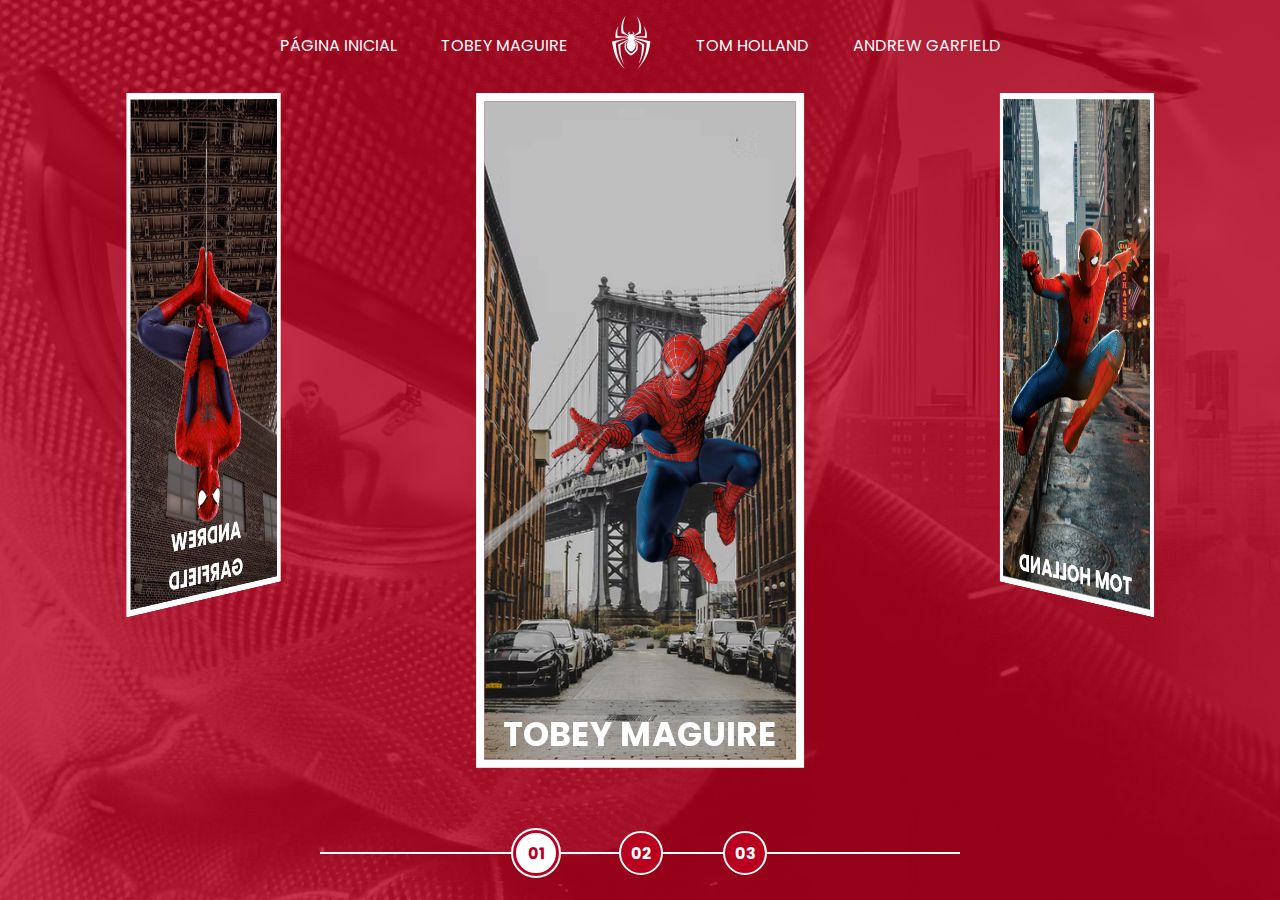
==== index.html @ 0bb59524 "Carrossel live coding 02" ====
<!DOCTYPE html>
<html lang="en">
<head>
  <meta charset="UTF-8">
  <meta http-equiv="X-UA-Compatible" content="IE=edge">
  <meta name="viewport" content="width=device-width, initial-scale=1.0">
  <link rel="stylesheet" href="/assets/css/home-page-styles.css">
  <script src="/assets/scripts/script.js"></script>
  <title>Spider-Man | Multiversos</title>
</head>
<body>
  <nav class="s-menu">
    <ul>
      <li class="s-menu__item">
        <a href="/">Página Inicial</a>
      </li>
      <li class="s-menu__item">
        <a href="#">Tobey Maguire</a>
      </li>
      <li class="s-menu__item s-menu__icon">
        <img src="/assets/images/icons/spider.svg" alt="Spider-Man Multiverse">
      </li>
      <li class="s-menu__item">
        <a href="#">Tom Holland</a>
      </li>
      <li class="s-menu__item">
        <a href="#">Andrew Garfield</a>
      </li>
    </ul>
  </nav>
  <div class="s-container">
    <div class="s-cards-carousel" style="transform: translateZ(-40vw) rotateY(0deg);">
      <a href="#" class="s-card" id="spider-man-01">
        <img class="s-card__background" src="/assets/images/pic-sm-bg-01.jpg">
        <img class="s-card__image" src="/assets/images/spider-man-01.png" alt="Tobey Maguire">
        <h2 class="s-card__title">Tobey Maguire</h2>
      </a>
      <a href="#" class="s-card" id="spider-man-02">
        <img class="s-card__background" src="/assets/images/pic-sm-bg-02.jpg">
        <img class="s-card__image" src="/assets/images/spider-man-02.png" alt="Tom Holland">
        <h2 class="s-card__title">Tom Holland</h2>
      </a>
      <a href="#" class="s-card" id="spider-man-03">
        <img class="s-card__background" src="/assets/images/pic-sm-bg-03.jpg">
        <img class="s-card__image" src="/assets/images/spider-man-03.png" alt="Andrew Garfield">
        <h2 class="s-card__title">Andrew Garfield</h2>
      </a>
    </div>
  </div>

  <div class="s-controller">
    <div id="1" onclick="selectCarouselItem(this)" class="s-controller__button s-controller__button--active">
      01
    </div>
    <div id="2" onclick="selectCarouselItem(this)" class="s-controller__button">
      02
    </div>
    <div id="3" onclick="selectCarouselItem(this)" class="s-controller__button">
      03
    </div>
    <div class="s-controller__line"></div>
  </div>
</body>
</html>
---- assets/css/home-page-styles.css ----
@import url('/assets/css/reset.css');
@import url('/assets/css/global.css');

body {
  background-color: var(--primary-color);
}

body::before {
  content: "";
  background-image: url('/assets/images/spider-man-background.jpg');
  background-repeat: no-repeat;
  background-position: center;
  background-size: cover;
  width: 100%;
  height: 100%;
  position: absolute;
  opacity: 0.2;
  transition: background-image 1s ease-in-out, opacity 1s ease-in-out;
}

.s-menu {
  padding: 1rem 0;
  width: 100%;
  text-align: center;
  position: relative;
}

.s-menu__item {
  display: inline-block;
  text-transform: uppercase;
  margin: 0 1.25rem;
}

.s-menu__icon {
  width: 2.5rem;
  margin: 0 1.25rem;
  vertical-align: middle;
}

.s-container {
  position: relative;
  display: flex;
  align-items: center;
  justify-content: space-evenly;
  perspective: 3000px;
}

.s-card {
  border: 0.5rem solid white;
  width: 100%;
  height: 70vh;
  position: absolute;
  transition: filter .5s ease-in-out;
}

.s-card:nth-child(1) {
  transform: rotateY(0deg) translateZ(50vw);
}

.s-card:nth-child(2) {
  transform: rotateY(120deg) translateZ(50vw);
}

.s-card:nth-child(3) {
  transform: rotateY(240deg) translateZ(50vw);
}

.s-card__background {
  width: 100%;
  height: 100%;
  object-fit: cover;
  position: absolute;
  opacity: 1;
  transition: opacity 1s ease-in-out;
}

.s-card__image {
  width: 100%;
  height: 100%;
  object-fit: contain;
  position: relative;
  transition: 1s ease-in-out;
}

.s-card__title {
  font-size: 2rem;
  text-transform: uppercase;
  text-align: center;
  position: absolute;
  width: 100%;
  bottom: 0;
  transition: bottom 1s ease-in-out;
}

.s-controller {
  position: absolute;
  display: flex;
  justify-content: center;
  align-items: center;
  margin-top: 3rem;
  bottom: 1.5rem;
  width: 100%;
}

.s-controller__button {
  display: flex;
  align-items: center;
  justify-content: center;
  width: 2.5rem;
  height: 2.5rem;
  border: 2px solid white;
  border-radius: 50%;
  background-color: var(--primary-color);
  text-align: center;
  font-size: 1rem;
  font-weight: bold;
  cursor: pointer;
  z-index: 1;
  transition: transform 0.3s ease-in-out;
}

.s-controller__button:hover {
  transform: scale(1.1);
}

.s-controller__button:nth-child(2) {
  margin: 0 3.75rem;
}

.s-controller__button--active {
  background-color: white;
  color: var(--primary-color);
  border: 0.1875rem solid var(--primary-color);
  outline: 0.125rem solid white;
}

.s-controller__line {
  background-color: white;
  width: 50%;
  height: 2px;
  position: absolute;
}

/* Hover Animation */

.s-card--hovered .s-card__background {
  cursor: pointer;
  opacity: 0;
}

.s-card--hovered .s-card__image {
  transform: scale(1.4);
  filter: drop-shadow(30px 10px 4px rgba(0, 0, 0, .5));
}

body#spider-man-01-hovered::before {
  background-image: url('/assets/images/pic-sm-bg-01.jpg');
}

body#spider-man-02-hovered::before {
  background-image: url('/assets/images/pic-sm-bg-02.jpg');
}

body#spider-man-03-hovered::before {
  background-image: url('/assets/images/pic-sm-bg-03.jpg');
}

body[id^="spider-man-"]::before {
  opacity: 1;
}

body[id^="spider-man-"] .s-card:not(.s-card--hovered) {
  filter: grayscale(100%);
}

.s-card--hovered .s-card__title {
  bottom: 50%;
}

.s-cards-carousel {
  display: flex;
  justify-content: center;
  width: calc(100vw / 3 - 10%);
  transform-style: preserve-3d;
  transition: transform 0.4s ease-in;
}
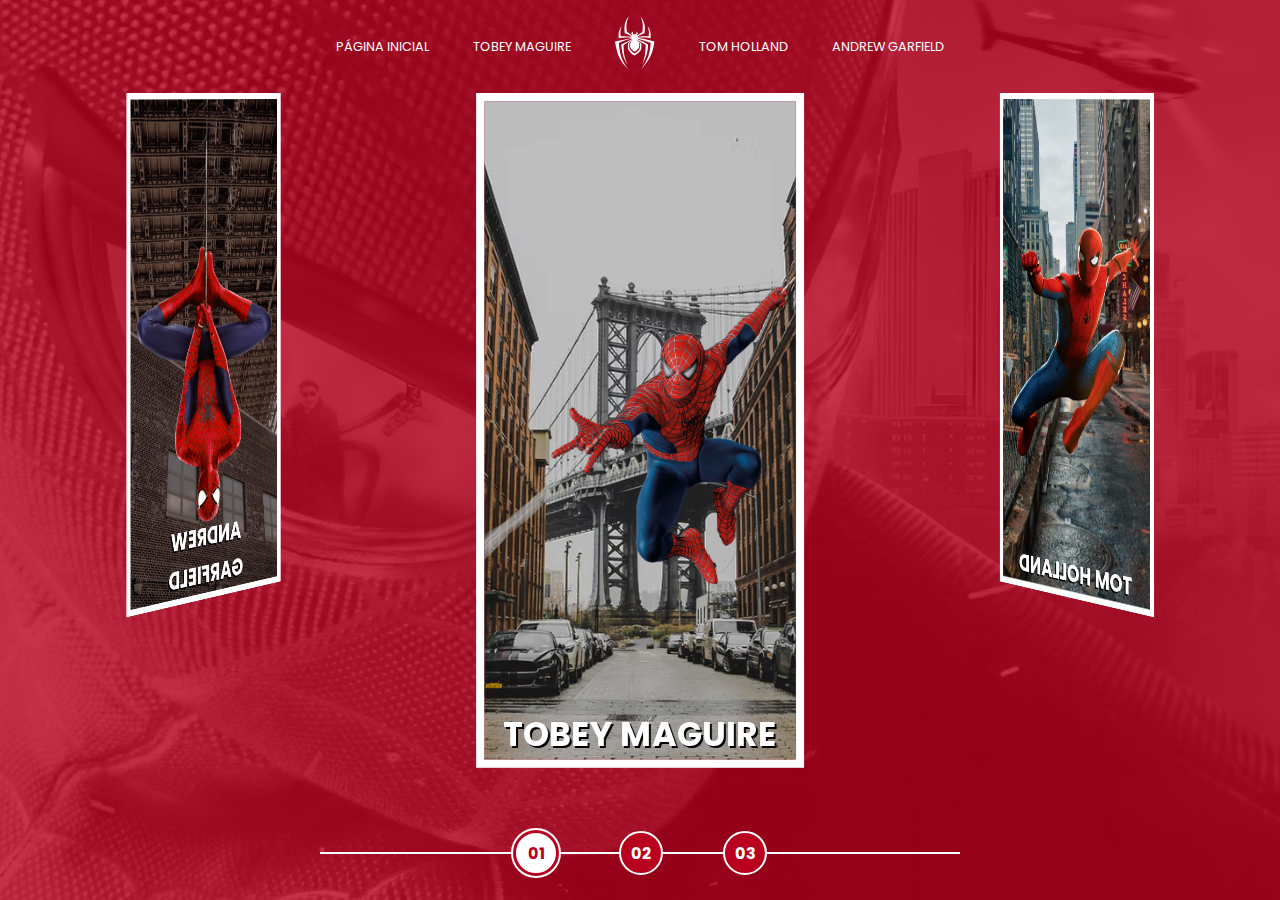
==== commit 8a74f9fa: "Adicionando projeto" ====
--- a/index.html
+++ b/index.html
@@ -1,63 +1,88 @@
 <!DOCTYPE html>
-<html lang="en">
+<html lang="pt-br">
 <head>
   <meta charset="UTF-8">
-  <meta http-equiv="X-UA-Compatible" content="IE=edge">
   <meta name="viewport" content="width=device-width, initial-scale=1.0">
-  <link rel="stylesheet" href="/assets/css/home-page-styles.css">
-  <script src="/assets/scripts/script.js"></script>
   <title>Spider-Man | Multiversos</title>
+  <link rel="stylesheet" href="./assets/css/home-page-styles.css">
+  <script src="./assets/scripts/card-hover-animation.js" defer></script>
 </head>
 <body>
+ <!-- Bem-css = acrônimo/abreviação de bloco, elemento e modificador, que é um padrão de nomenclatura css.
+
+    bloco - entidade independente do site, ex: menu.
+
+    elemento - compõe a entidade, ex: item do menu.
+
+    modificador - pode mudar características, ex: ativo ou inativo.
+
+    Também pode-se usar um prefixo ou não indicando o projeto, como em s-menu, o "s" é de spider-man.
+  -->
+
+  <!-- Criação do Carrossel 3D:
+
+    Plano Cartesiano (eixos XYZ) 
+      X = Valores positivos vem a direita e negativos vão a esquerda
+      Y = Valores positivos vem acima e negativos vão abaixo
+      Z = Valores positivos vem a frente e negativos vão atrás
+
+    Através da Propriedade Transform dá para manipular os elementos dentro desses eixos:
+      - Propriedade translate (transladar ou mover)
+      - Propriedade rotate (rotacionar)
+      - Propriedade scale (escalar)
+      - Propriedade skew (distorcer)
+      - Propriedade matrix (mix de tudo numa função só)
+
+    Perspectiva - Forma na qual se observa um objeto. Nas imagens dá a ilusão de tridimensionalidade. A propriedade Perspective define quão longe um elemento está longe do usuário.
+     - Um valor baixo resulta num efeito 3D mais intenso do que um valor alto.
+  -->
   <nav class="s-menu">
     <ul>
       <li class="s-menu__item">
-        <a href="/">Página Inicial</a>
+        <a href="./index.html">Página Inicial</a>
       </li>
       <li class="s-menu__item">
-        <a href="#">Tobey Maguire</a>
+        <a href="./pages/tobey-maguire/spiderman1.html">Tobey Maguire</a>
       </li>
       <li class="s-menu__item s-menu__icon">
-        <img src="/assets/images/icons/spider.svg" alt="Spider-Man Multiverse">
+        <img src="./assets/images/icons/spider.svg" alt="Spider-Man Multiverse">
       </li>
       <li class="s-menu__item">
-        <a href="#">Tom Holland</a>
+        <a href="./pages/tom-holland/spiderman1.html">Tom Holland</a>
       </li>
       <li class="s-menu__item">
-        <a href="#">Andrew Garfield</a>
+        <a href="./pages/andrew-garfield/spiderman1.html">Andrew Garfield</a>
       </li>
     </ul>
   </nav>
+
   <div class="s-container">
-    <div class="s-cards-carousel" style="transform: translateZ(-40vw) rotateY(0deg);">
+    <div class="s-cards-carousel" style="transform: translateZ(-40vw) rotateY(0deg);"> <!-- Bandeja que fará o efeito 3D -->
       <a href="#" class="s-card" id="spider-man-01">
-        <img class="s-card__background" src="/assets/images/pic-sm-bg-01.jpg">
-        <img class="s-card__image" src="/assets/images/spider-man-01.png" alt="Tobey Maguire">
+        <img src="./assets/images/pic-sm-bg-01.jpg" class="s-card__background">
+        <img src="./assets/images/spider-man-01.png" alt="Tobey Maguire" class="s-card__image">
         <h2 class="s-card__title">Tobey Maguire</h2>
       </a>
+  
       <a href="#" class="s-card" id="spider-man-02">
-        <img class="s-card__background" src="/assets/images/pic-sm-bg-02.jpg">
-        <img class="s-card__image" src="/assets/images/spider-man-02.png" alt="Tom Holland">
+        <img src="./assets/images/pic-sm-bg-02.jpg" class="s-card__background">
+        <img src="./assets/images/spider-man-02.png" alt="Tom Holland" class="s-card__image">
         <h2 class="s-card__title">Tom Holland</h2>
       </a>
+  
       <a href="#" class="s-card" id="spider-man-03">
-        <img class="s-card__background" src="/assets/images/pic-sm-bg-03.jpg">
-        <img class="s-card__image" src="/assets/images/spider-man-03.png" alt="Andrew Garfield">
+        <img src="./assets/images/pic-sm-bg-03.jpg" class="s-card__background">
+        <img src="./assets/images/spider-man-03.png" alt="Andrew Garfield" class="s-card__image">
         <h2 class="s-card__title">Andrew Garfield</h2>
       </a>
     </div>
   </div>
 
   <div class="s-controller">
-    <div id="1" onclick="selectCarouselItem(this)" class="s-controller__button s-controller__button--active">
-      01
-    </div>
-    <div id="2" onclick="selectCarouselItem(this)" class="s-controller__button">
-      02
-    </div>
-    <div id="3" onclick="selectCarouselItem(this)" class="s-controller__button">
-      03
-    </div>
+    <!-- Selecionando cada elemento, poderia ser feito com eventListener... -->
+    <div id="1" onclick="selectCarouselItem(this)" class="s-controller__button s-controller__button--active">01</div>
+    <div id="2" onclick="selectCarouselItem(this)" class="s-controller__button">02</div>
+    <div id="3" onclick="selectCarouselItem(this)" class="s-controller__button">03</div>
     <div class="s-controller__line"></div>
   </div>
 </body>
--- a/assets/css/home-page-styles.css
+++ b/assets/css/home-page-styles.css
@@ -1,20 +1,22 @@
-@import url('/assets/css/reset.css');
-@import url('/assets/css/global.css');
+/* Importando as propriedades de reset e global css */
+@import url('./global.css');
+@import url('./reset.css');
 
 body {
   background-color: var(--primary-color);
 }
 
+/* Elementos "virtuais" criados via css para se estilizar, este vem ANTES do conteúdo da tag */
 body::before {
-  content: "";
-  background-image: url('/assets/images/spider-man-background.jpg');
+  content: ""; /* Deve colocar conteúdo senão não aparecerá */
+  background-image: url('../../assets/images/spider-man-background.jpg');
+  width: 100%;
+  height: 100%;
+  position: absolute; /* Ficará sobre a tag body */
+  opacity: 0.2;
   background-repeat: no-repeat;
   background-position: center;
-  background-size: cover;
-  width: 100%;
-  height: 100%;
-  position: absolute;
-  opacity: 0.2;
+  background-size: cover; /* Cobrirá todo o elemento */
   transition: background-image 1s ease-in-out, opacity 1s ease-in-out;
 }
 
@@ -22,7 +24,7 @@
   padding: 1rem 0;
   width: 100%;
   text-align: center;
-  position: relative;
+  position: relative; /* Faz o menu ficar clicável novamente após se colocar o fundo da página */
 }
 
 .s-menu__item {
@@ -31,26 +33,30 @@
   margin: 0 1.25rem;
 }
 
+.s-menu__item a{
+  font-size: 0.8em;
+}
+
 .s-menu__icon {
   width: 2.5rem;
   margin: 0 1.25rem;
-  vertical-align: middle;
+  vertical-align: middle; /* Alinhamento vertical ao meio */
 }
 
 .s-container {
-  position: relative;
+  position: relative; /* Também para ser tangível igual ao menu */
   display: flex;
   align-items: center;
   justify-content: space-evenly;
-  perspective: 3000px;
+  perspective: 3000px; /* A perspectiva tem que ser aplicada ao pai para ir aos filhos (bandeja) */
 }
 
 .s-card {
-  border: 0.5rem solid white;
-  width: 100%;
-  height: 70vh;
-  position: absolute;
-  transition: filter .5s ease-in-out;
+  border: 0.5rem solid white; /* rem = número de pixels / 16 */
+  width: 100%; /* De 100 dividirá em 3 menos 8% para não ficarem colados */
+  height: 60vh;
+  position: absolute;
+  transition: filter 0.5s ease-in-out;
 }
 
 .s-card:nth-child(1) {
@@ -62,33 +68,34 @@
 }
 
 .s-card:nth-child(3) {
-  transform: rotateY(240deg) translateZ(50vw);
+  transform: rotateY(-120deg) translateZ(50vw);
 }
 
 .s-card__background {
   width: 100%;
   height: 100%;
-  object-fit: cover;
-  position: absolute;
-  opacity: 1;
+  object-fit: cover; /* A imagem vai se ajustar a todo o espaço cobrindo tudo */
+  position: absolute;
+  opacity: 1; /* Para animação de sumir e aparecer */
   transition: opacity 1s ease-in-out;
 }
 
 .s-card__image {
   width: 100%;
   height: 100%;
-  object-fit: contain;
+  object-fit: contain; /* Que a imagem se encaixe no container */
   position: relative;
   transition: 1s ease-in-out;
 }
 
 .s-card__title {
-  font-size: 2rem;
+  font-size: 0.9rem;
   text-transform: uppercase;
   text-align: center;
-  position: absolute;
+  position: absolute; /* Para ficar dentro e em cima do card, logo após o spider-man */
   width: 100%;
   bottom: 0;
+  text-shadow: 2px 2px 0px black;
   transition: bottom 1s ease-in-out;
 }
 
@@ -115,7 +122,7 @@
   font-size: 1rem;
   font-weight: bold;
   cursor: pointer;
-  z-index: 1;
+  z-index: 1; /* Para a linha não cobrir os círculos */
   transition: transform 0.3s ease-in-out;
 }
 
@@ -123,7 +130,7 @@
   transform: scale(1.1);
 }
 
-.s-controller__button:nth-child(2) {
+.s-controller__button:nth-child(2) { /* Pegando o segundo elemento desta classe */
   margin: 0 3.75rem;
 }
 
@@ -136,12 +143,10 @@
 
 .s-controller__line {
   background-color: white;
-  width: 50%;
+  width: 90%;
   height: 2px;
   position: absolute;
 }
-
-/* Hover Animation */
 
 .s-card--hovered .s-card__background {
   cursor: pointer;
@@ -150,37 +155,67 @@
 
 .s-card--hovered .s-card__image {
   transform: scale(1.4);
-  filter: drop-shadow(30px 10px 4px rgba(0, 0, 0, .5));
+  filter: drop-shadow(30px 10px 4px rgba(0, 0, 0, 0.5)); /* Sombra projetada */
 }
 
 body#spider-man-01-hovered::before {
-  background-image: url('/assets/images/pic-sm-bg-01.jpg');
+  background-image: url('../images/pic-sm-bg-01.jpg');
 }
 
 body#spider-man-02-hovered::before {
-  background-image: url('/assets/images/pic-sm-bg-02.jpg');
+  background-image: url('../images/pic-sm-bg-02.jpg');
 }
 
 body#spider-man-03-hovered::before {
-  background-image: url('/assets/images/pic-sm-bg-03.jpg');
-}
-
+  background-image: url('../images/pic-sm-bg-03.jpg');
+}
+
+/* Pegando um atributo do body em específico que comece com "spider-man-" independente do resto */
 body[id^="spider-man-"]::before {
   opacity: 1;
 }
-
+/* Pegar todos cards que não tenham a classe s-card--hovered, ou seja, que não estão selecionados */
 body[id^="spider-man-"] .s-card:not(.s-card--hovered) {
   filter: grayscale(100%);
 }
 
+/* Fazendo o nome ir mais ao centro do elemento sobreposto */
 .s-card--hovered .s-card__title {
-  bottom: 50%;
+ bottom: 50%;
 }
 
 .s-cards-carousel {
   display: flex;
   justify-content: center;
-  width: calc(100vw / 3 - 10%);
-  transform-style: preserve-3d;
+  width: calc(100vw / 3);
+  transform-style: preserve-3d; /* Os filhos devem manter suas configurações 3D */
   transition: transform 0.4s ease-in;
+}
+
+@media (min-width: 500px) {
+  .s-card__title {
+    font-size: 1.5rem;
+  }
+
+  .s-controller__line {
+    width: 50%;
+  }
+
+  .s-cards-carousel {
+    width: calc(100vw / 3 - 5%);
+  }
+}
+
+@media (min-width: 768px) {
+  .s-card__title {
+    font-size: 2rem;
+  }
+
+  .s-card {
+    height: 70vh;
+  }
+
+  .s-cards-carousel {
+    width: calc(100vw / 3 - 10%);
+  }
 }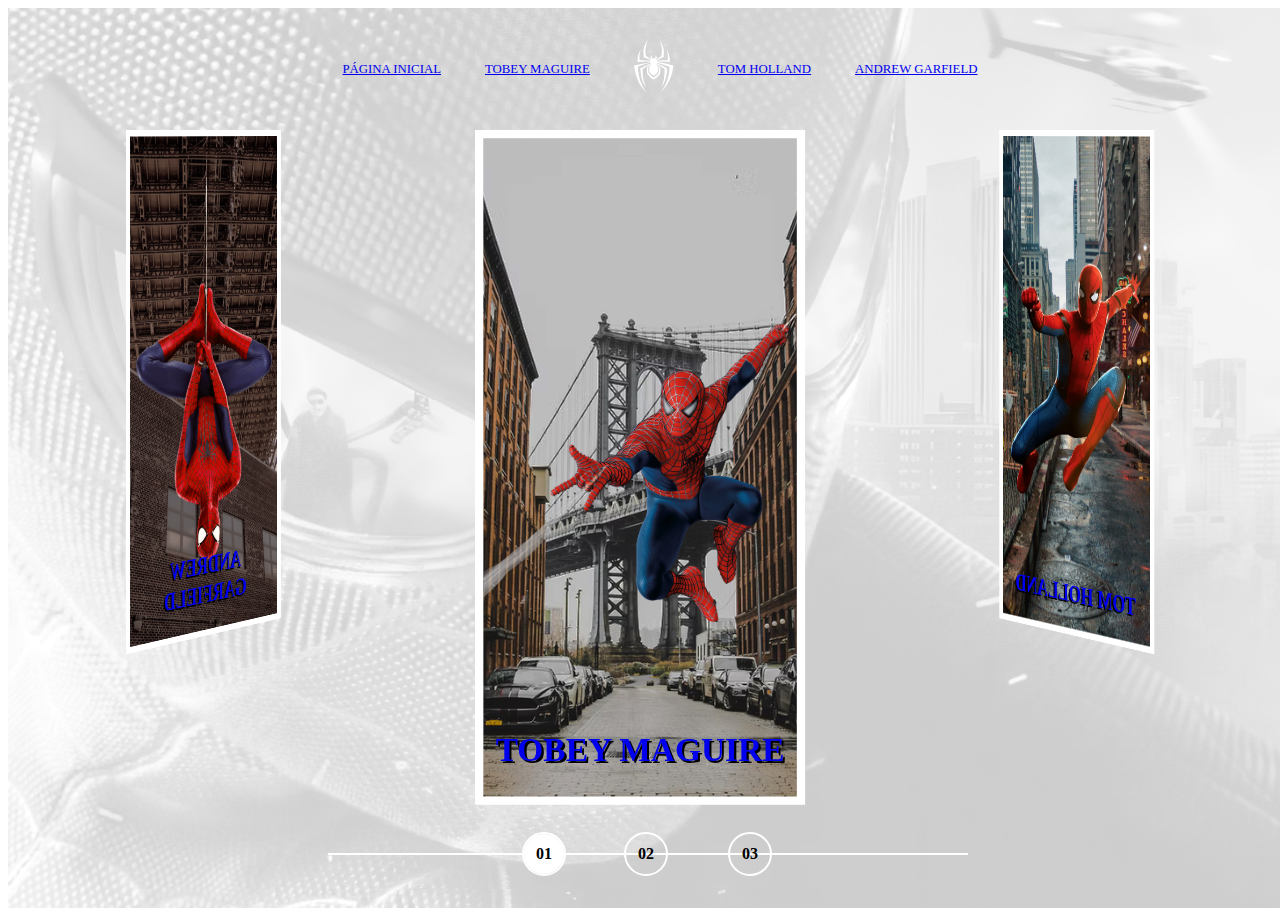
==== commit fc1ea0de: "Trocando links relativos por absolutos" ====
--- a/index.html
+++ b/index.html
@@ -4,8 +4,8 @@
   <meta charset="UTF-8">
   <meta name="viewport" content="width=device-width, initial-scale=1.0">
   <title>Spider-Man | Multiversos</title>
-  <link rel="stylesheet" href="./assets/css/home-page-styles.css">
-  <script src="./assets/scripts/card-hover-animation.js" defer></script>
+  <link rel="stylesheet" href="/assets/css/home-page-styles.css">
+  <script src="/assets/scripts/card-hover-animation.js" defer></script>
 </head>
 <body>
  <!-- Bem-css = acrônimo/abreviação de bloco, elemento e modificador, que é um padrão de nomenclatura css.
--- a/assets/css/home-page-styles.css
+++ b/assets/css/home-page-styles.css
@@ -1,6 +1,6 @@
 /* Importando as propriedades de reset e global css */
-@import url('./global.css');
-@import url('./reset.css');
+@import url('/global.css');
+@import url('/reset.css');
 
 body {
   background-color: var(--primary-color);
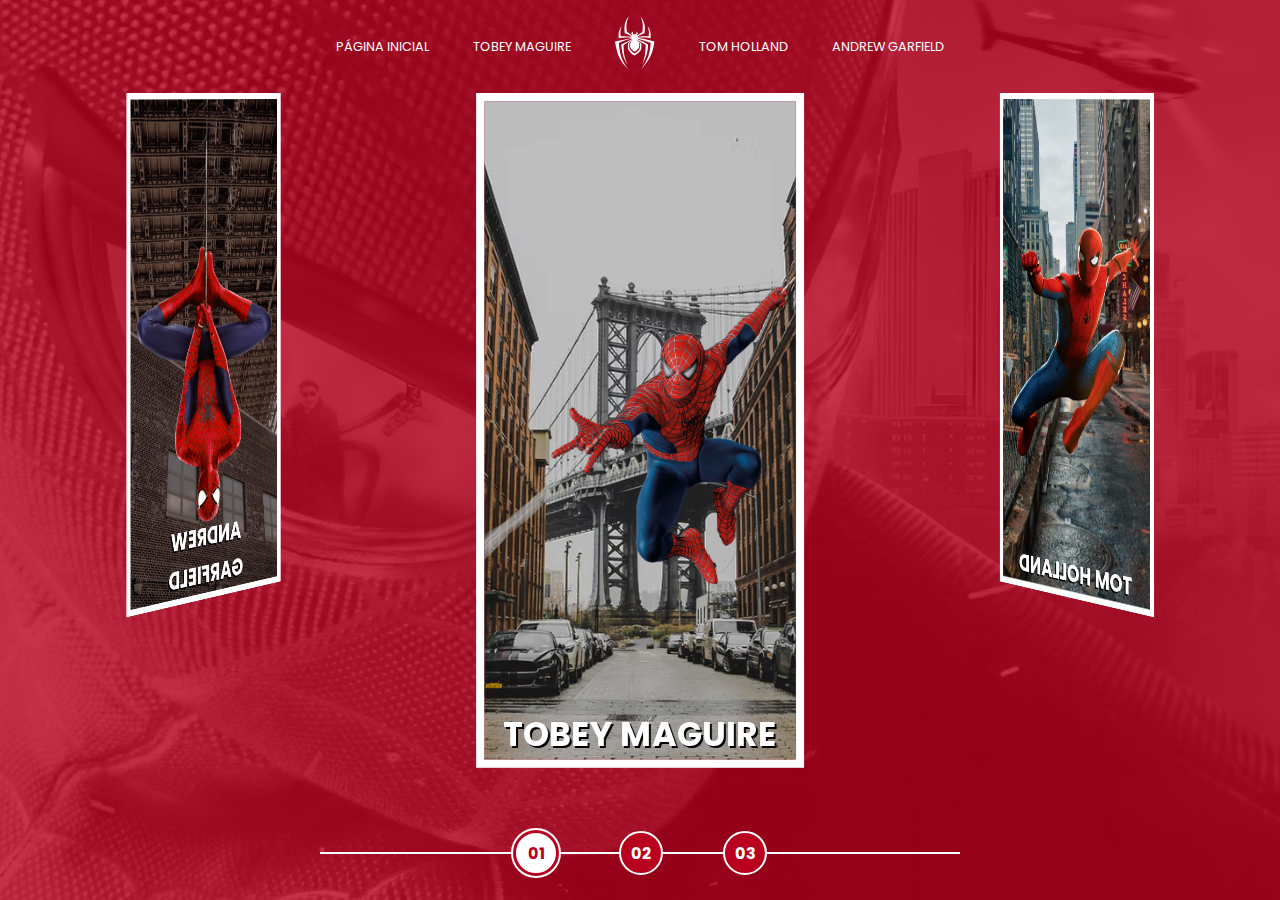
==== commit 06cf58d5: "Ajustando para original" ====
--- a/index.html
+++ b/index.html
@@ -4,8 +4,8 @@
   <meta charset="UTF-8">
   <meta name="viewport" content="width=device-width, initial-scale=1.0">
   <title>Spider-Man | Multiversos</title>
-  <link rel="stylesheet" href="/assets/css/home-page-styles.css">
-  <script src="/assets/scripts/card-hover-animation.js" defer></script>
+  <link rel="stylesheet" href="./assets/css/home-page-styles.css">
+  <script src="./assets/scripts/card-hover-animation.js" defer></script>
 </head>
 <body>
  <!-- Bem-css = acrônimo/abreviação de bloco, elemento e modificador, que é um padrão de nomenclatura css.
--- a/assets/css/home-page-styles.css
+++ b/assets/css/home-page-styles.css
@@ -1,6 +1,6 @@
 /* Importando as propriedades de reset e global css */
-@import url('/global.css');
-@import url('/reset.css');
+@import url('./global.css');
+@import url('./reset.css');
 
 body {
   background-color: var(--primary-color);
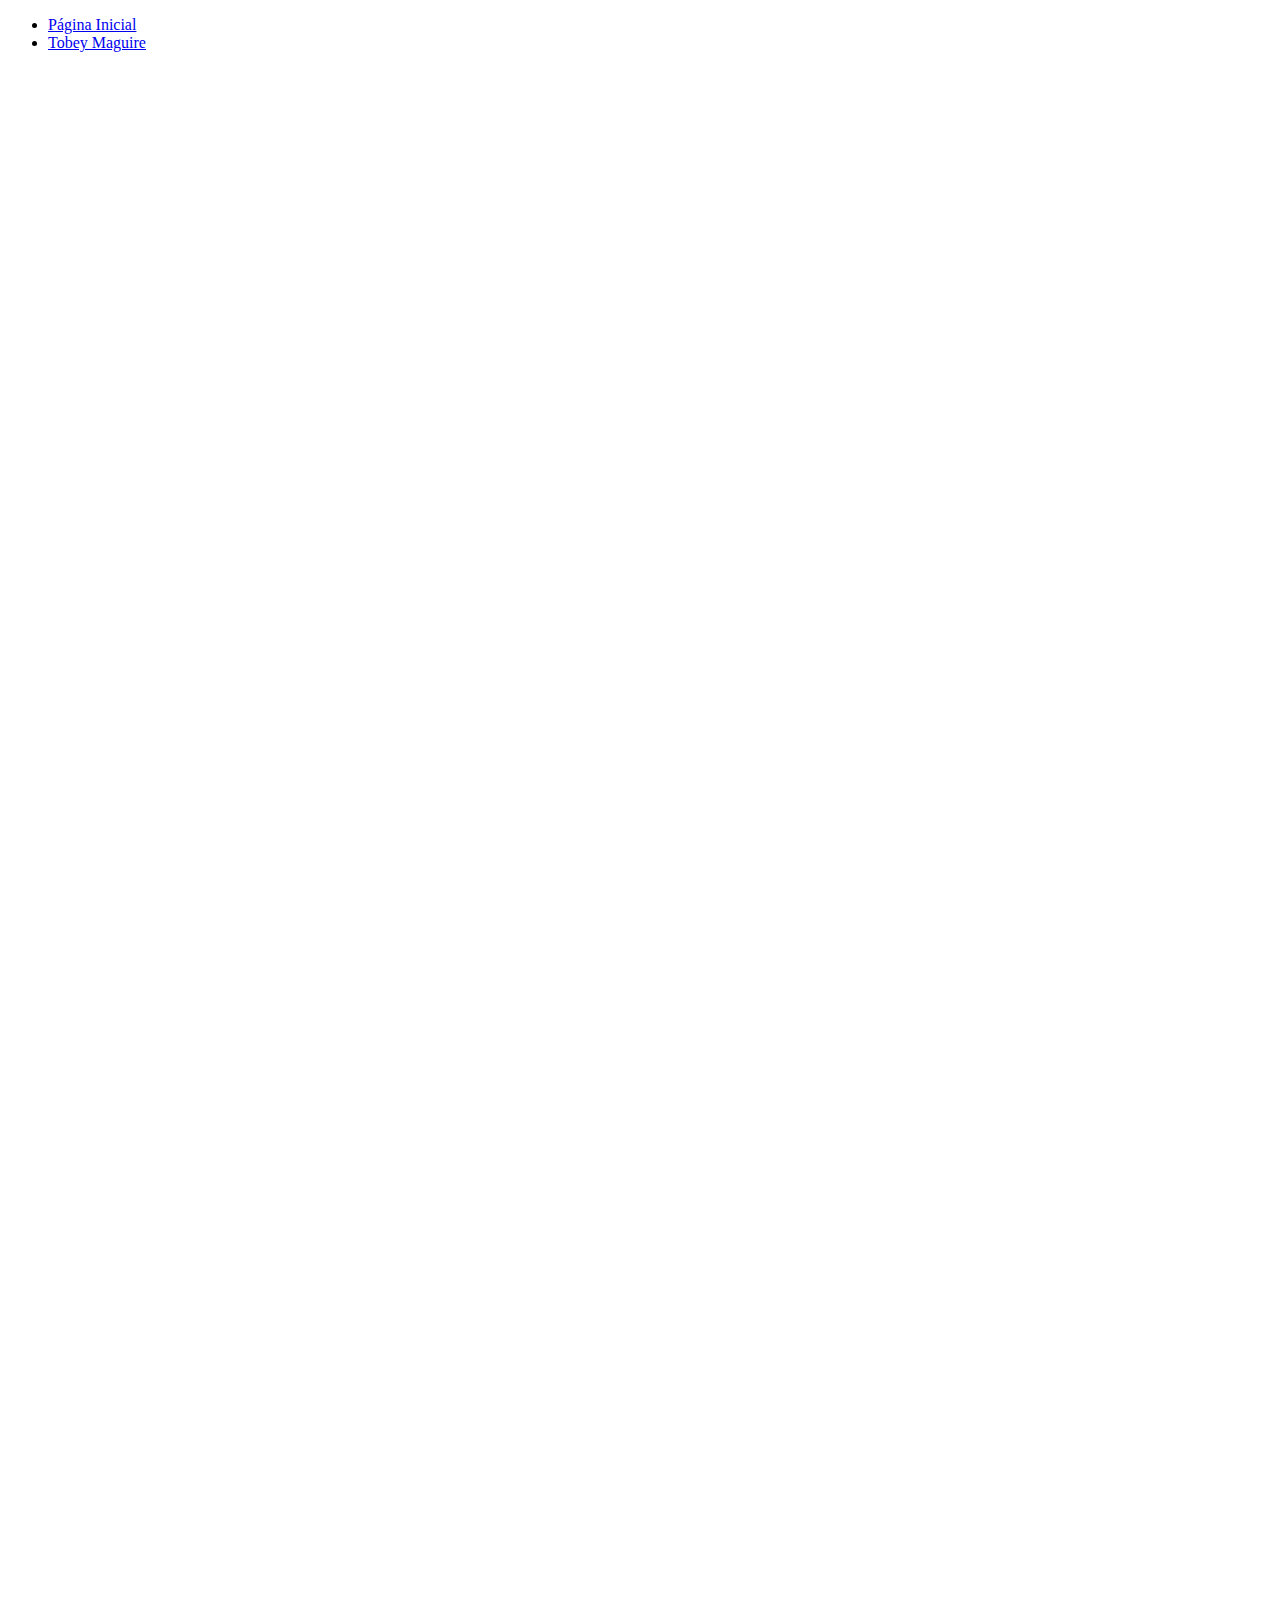
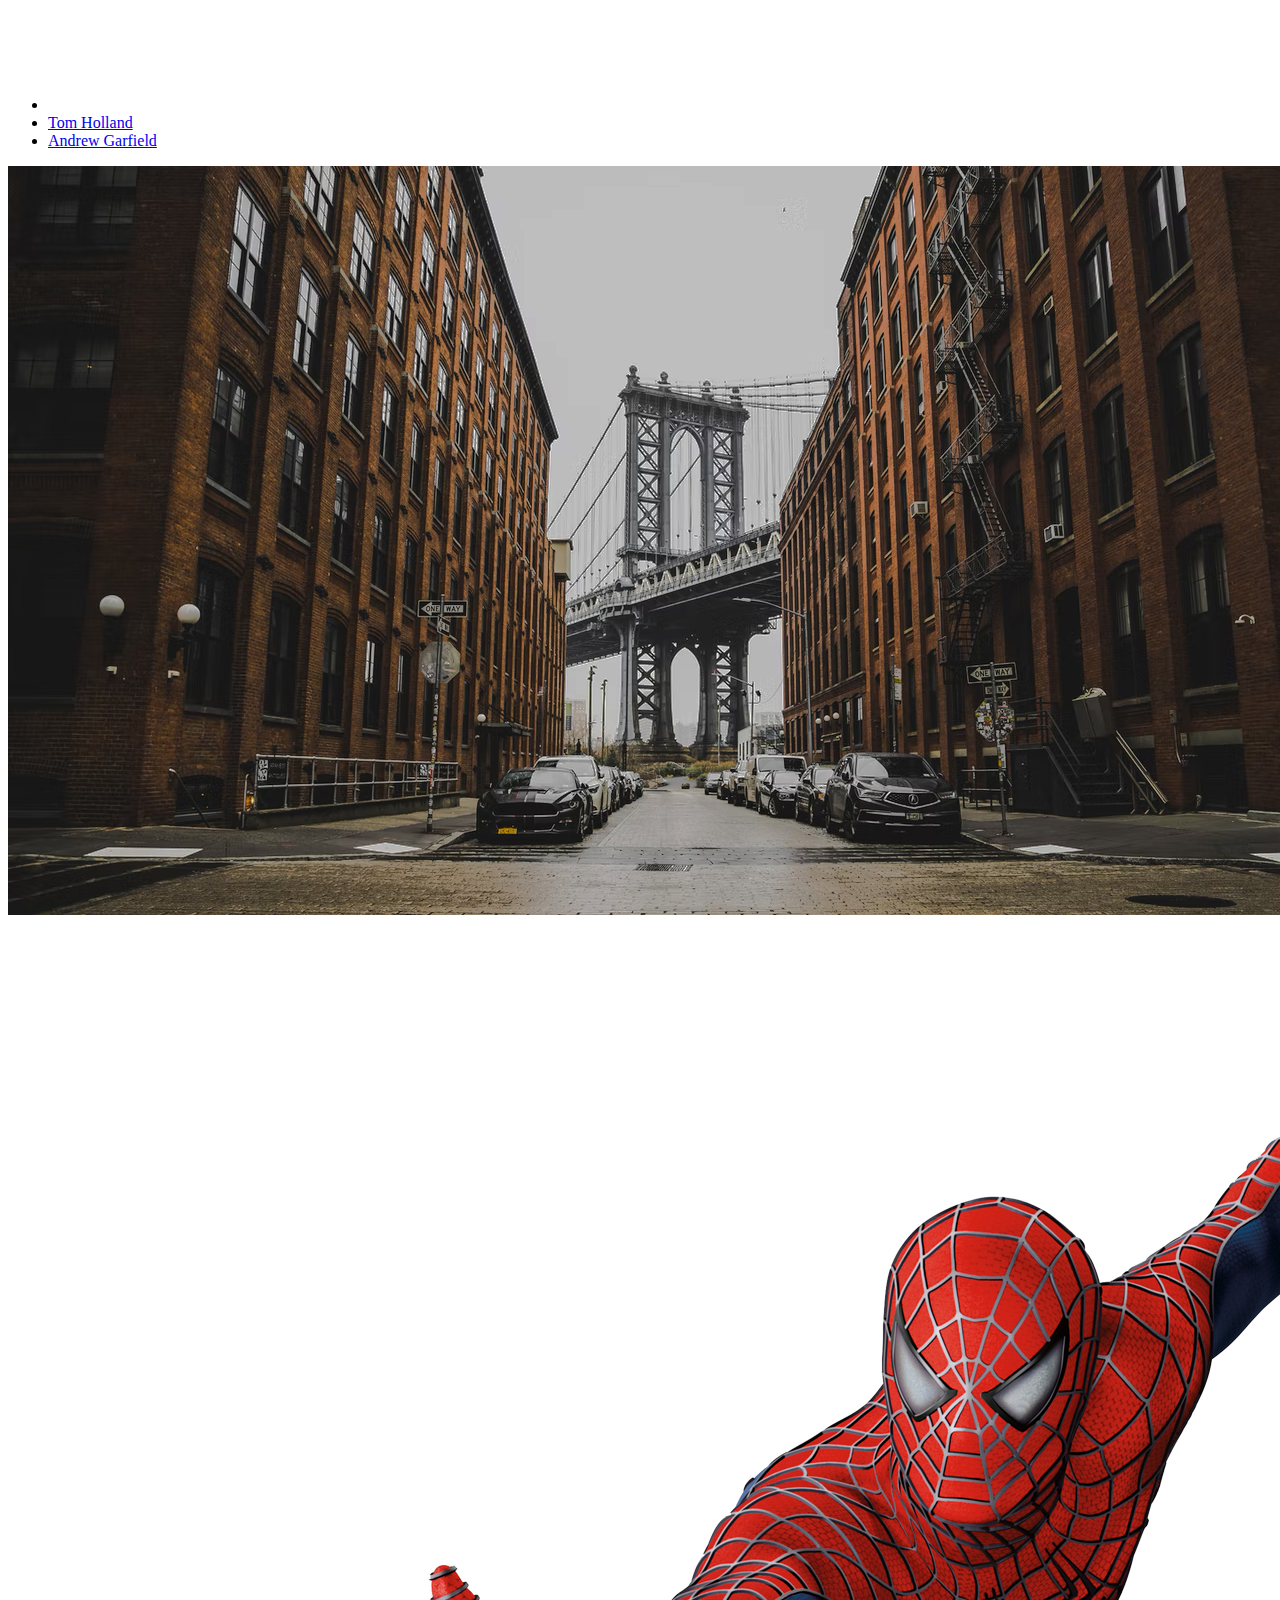
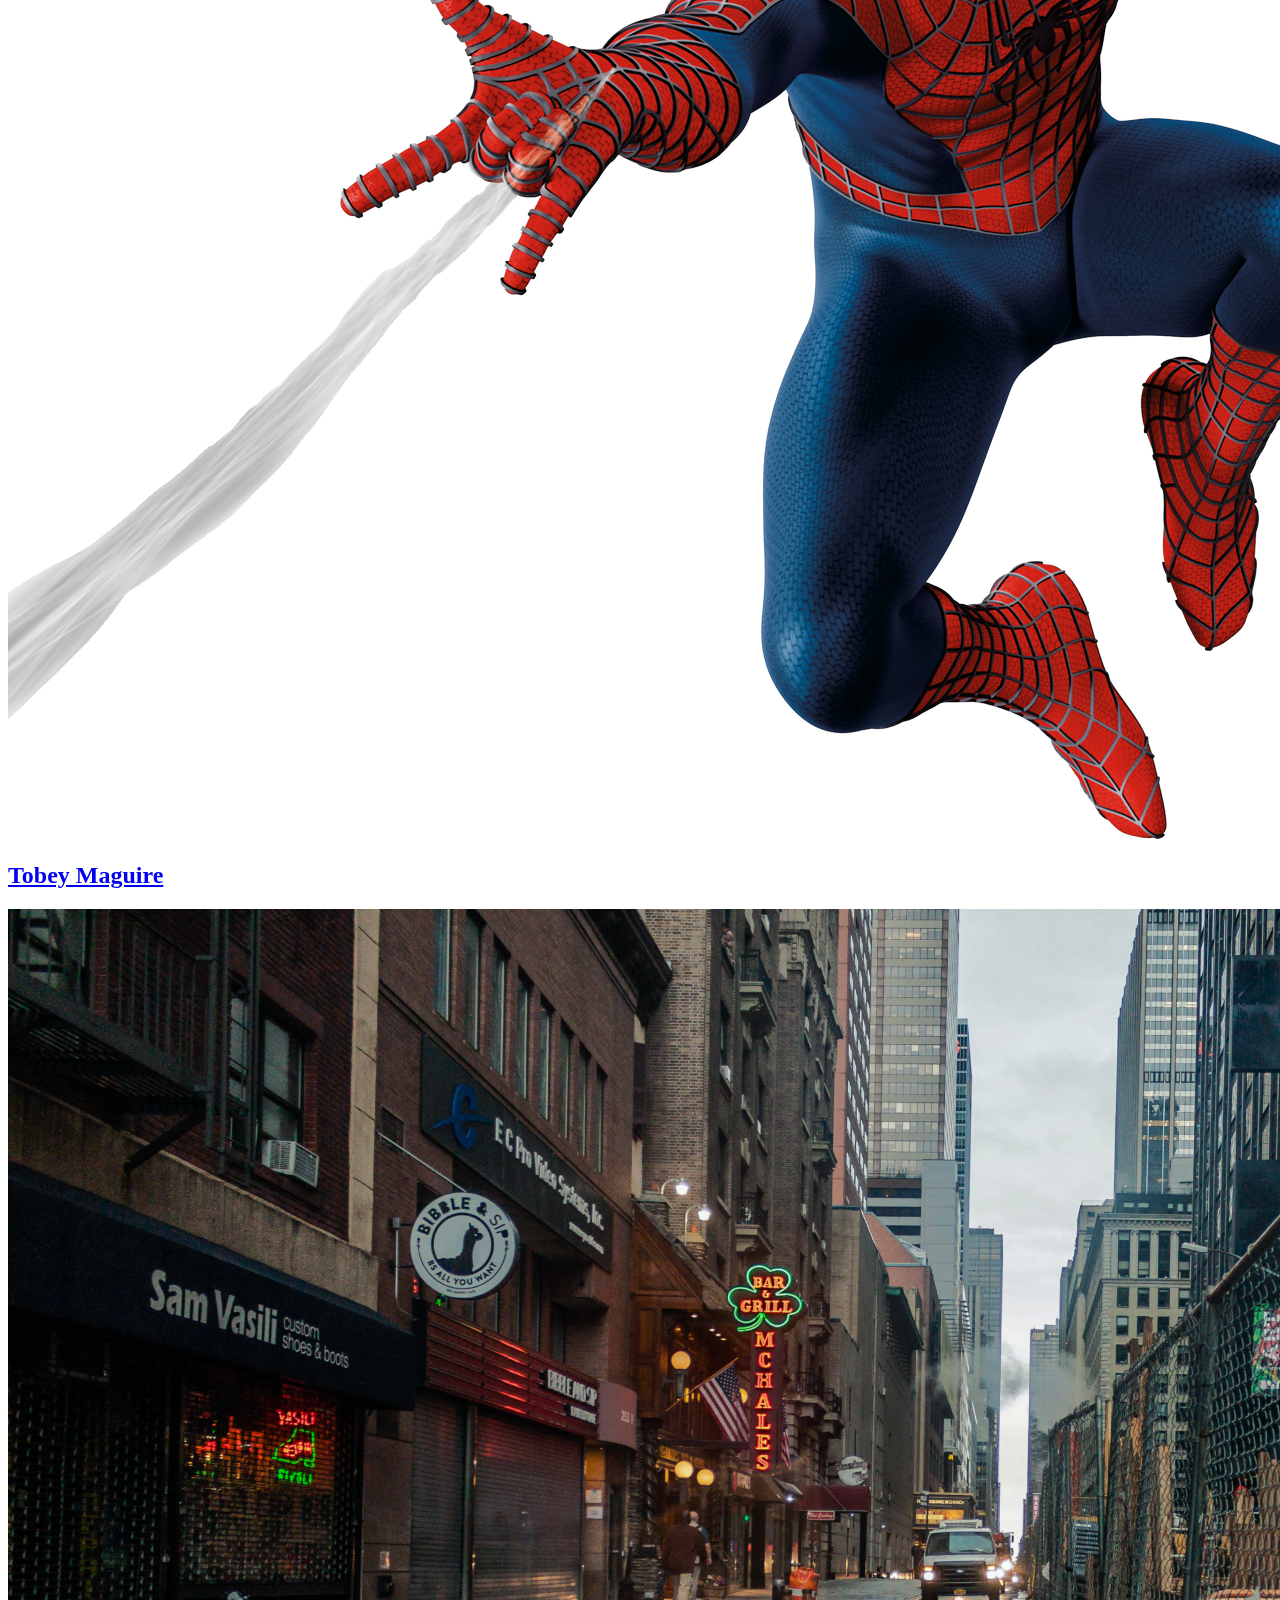
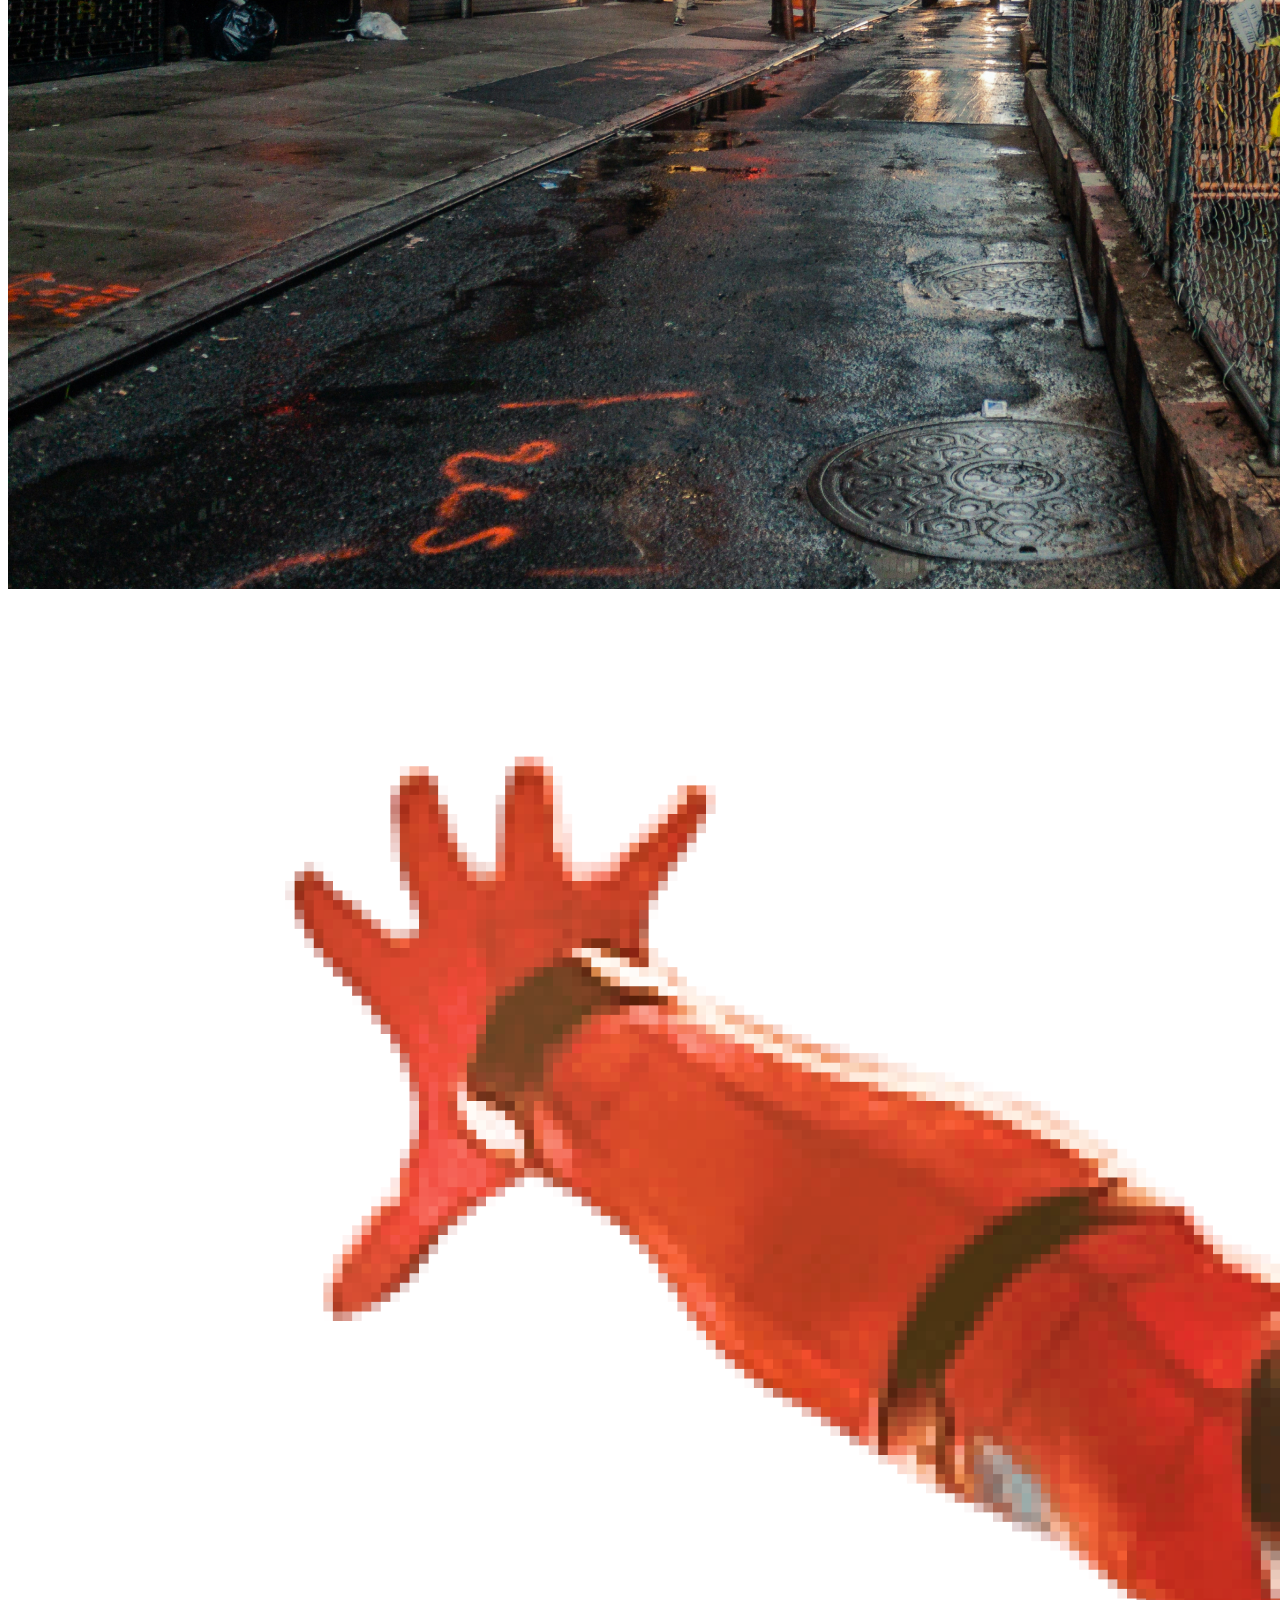
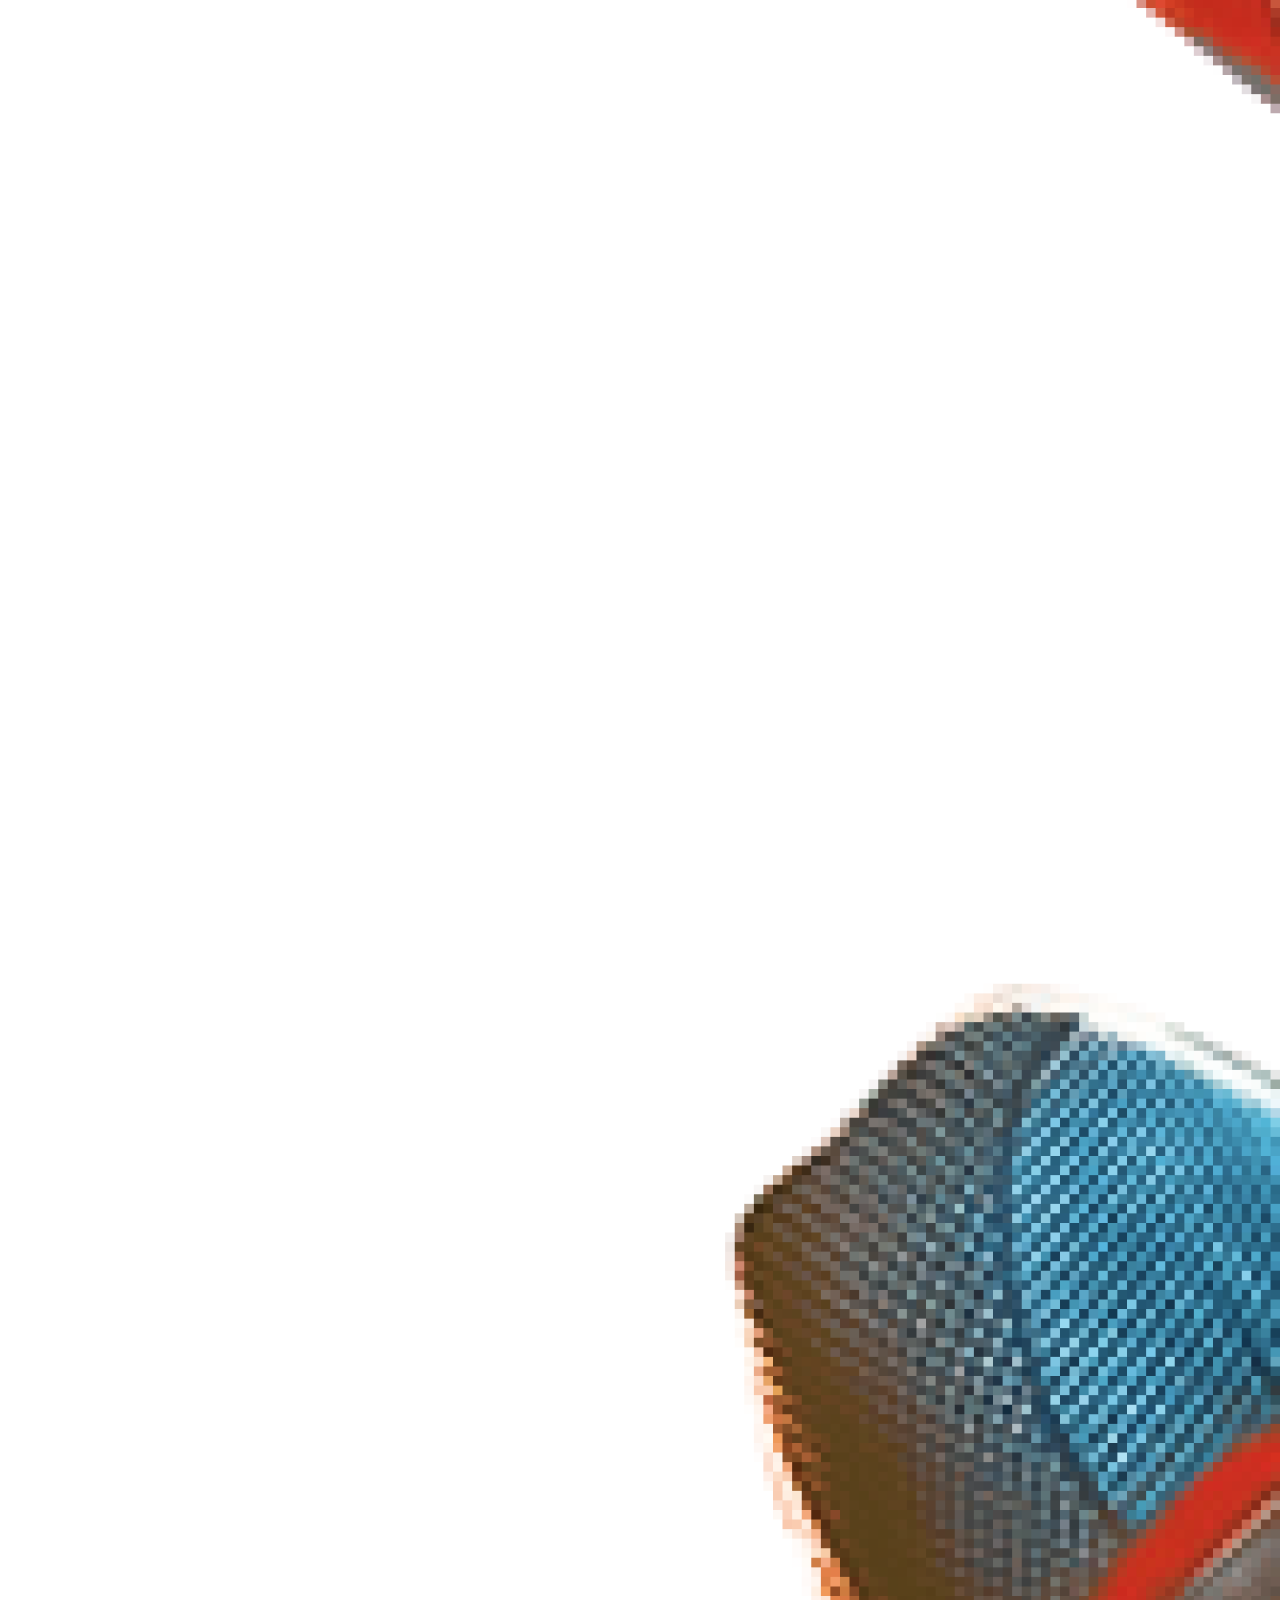
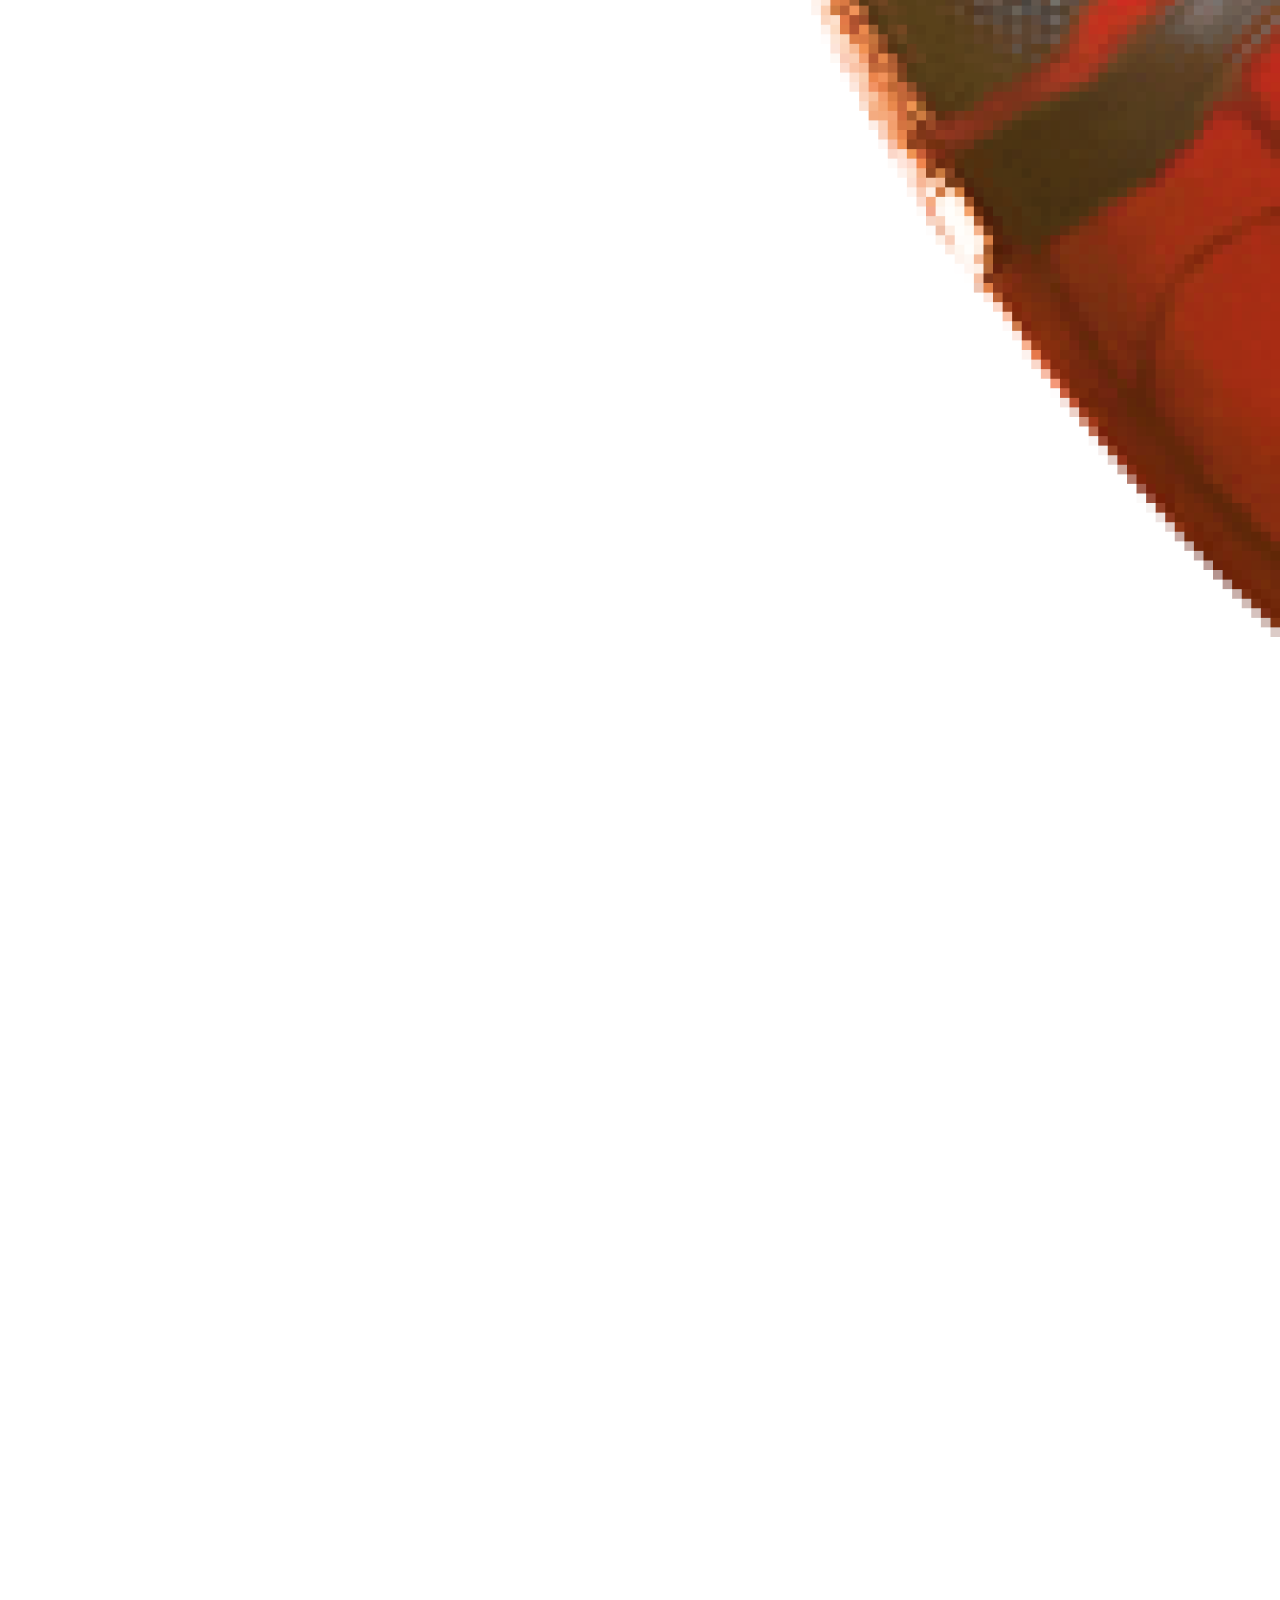
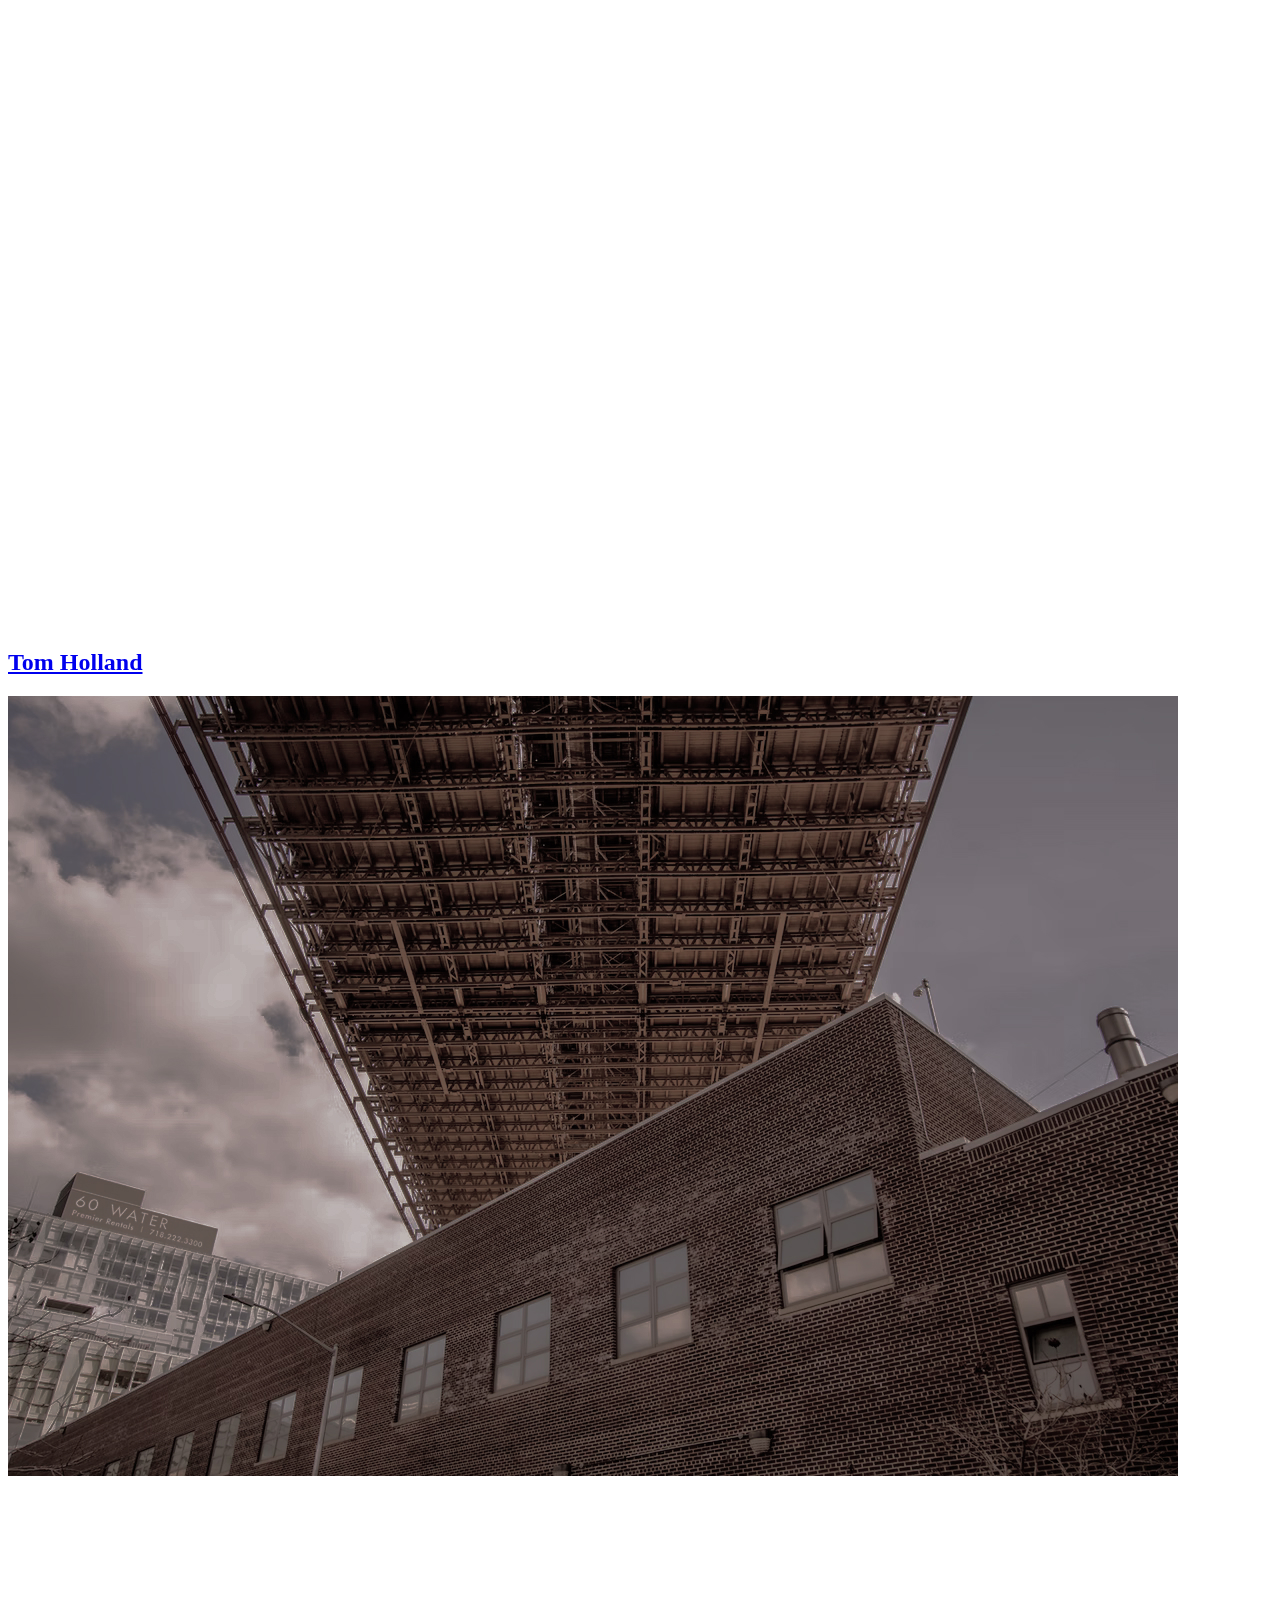
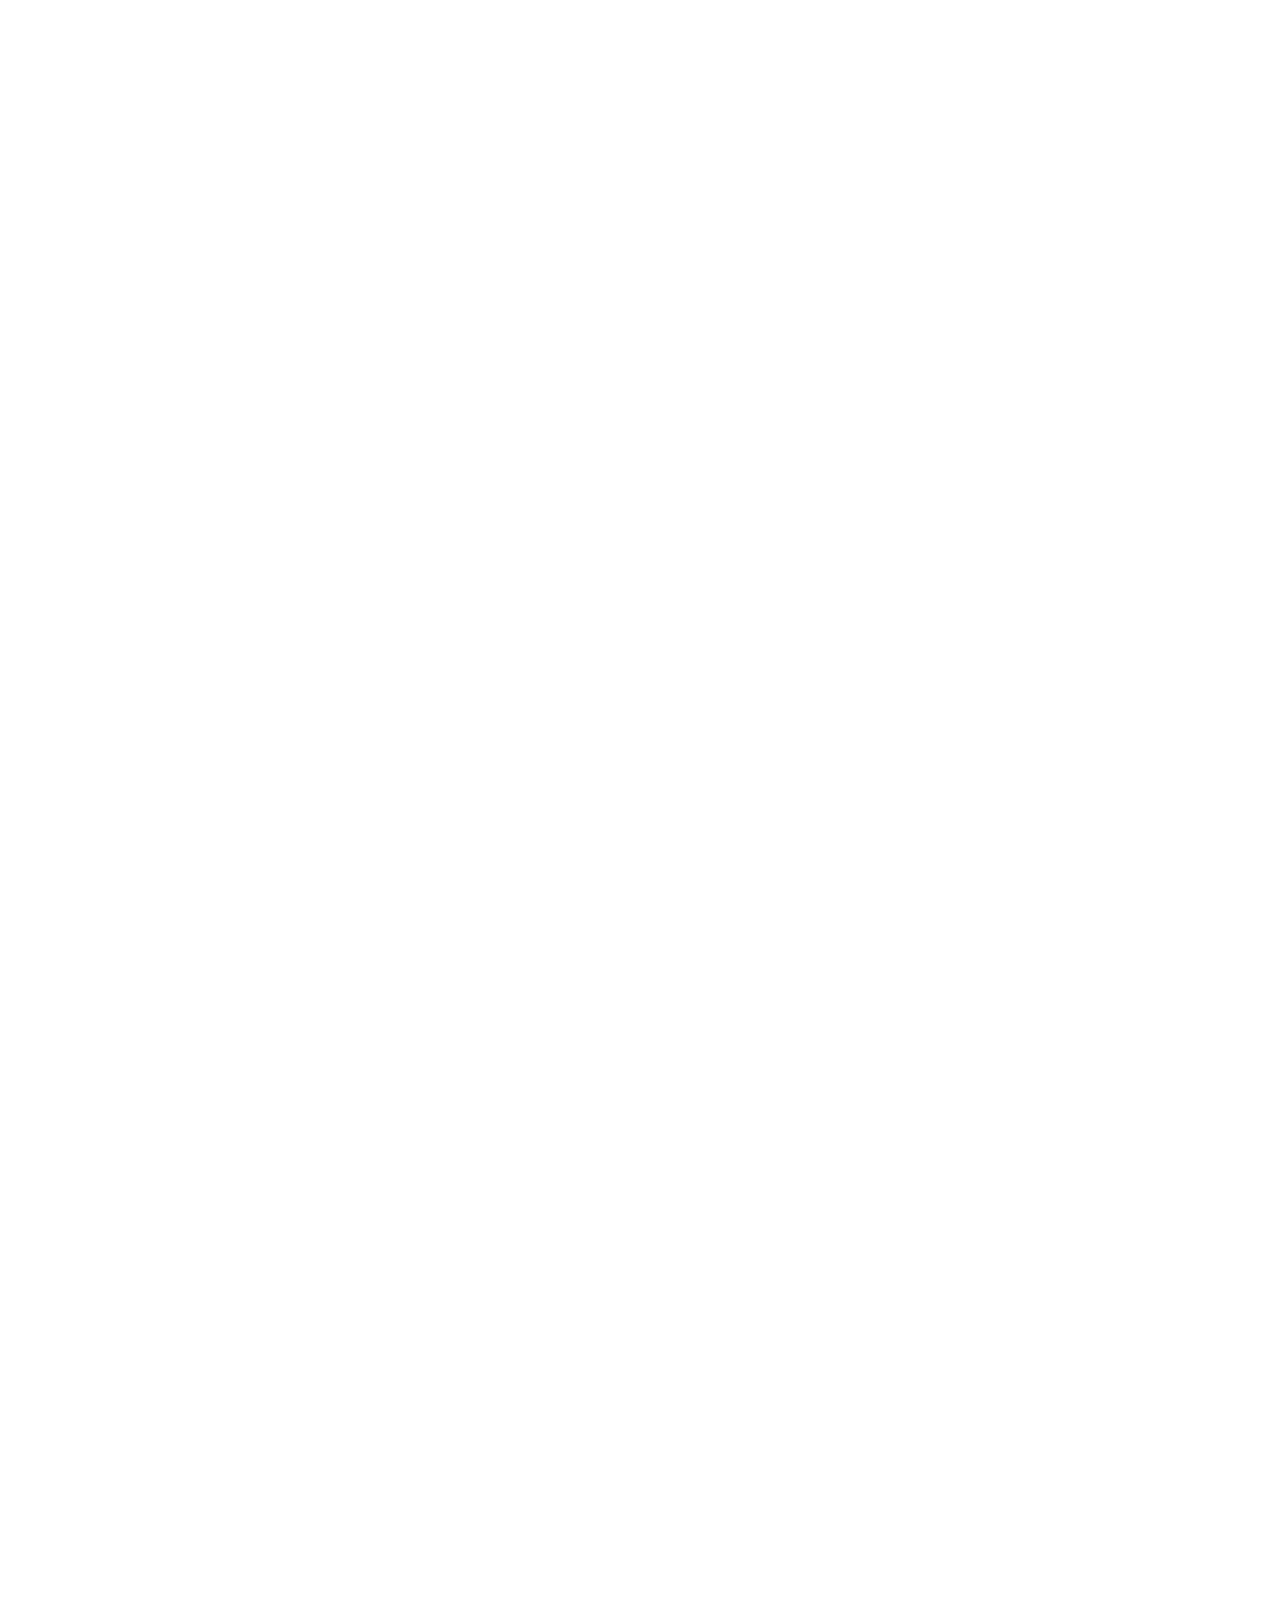
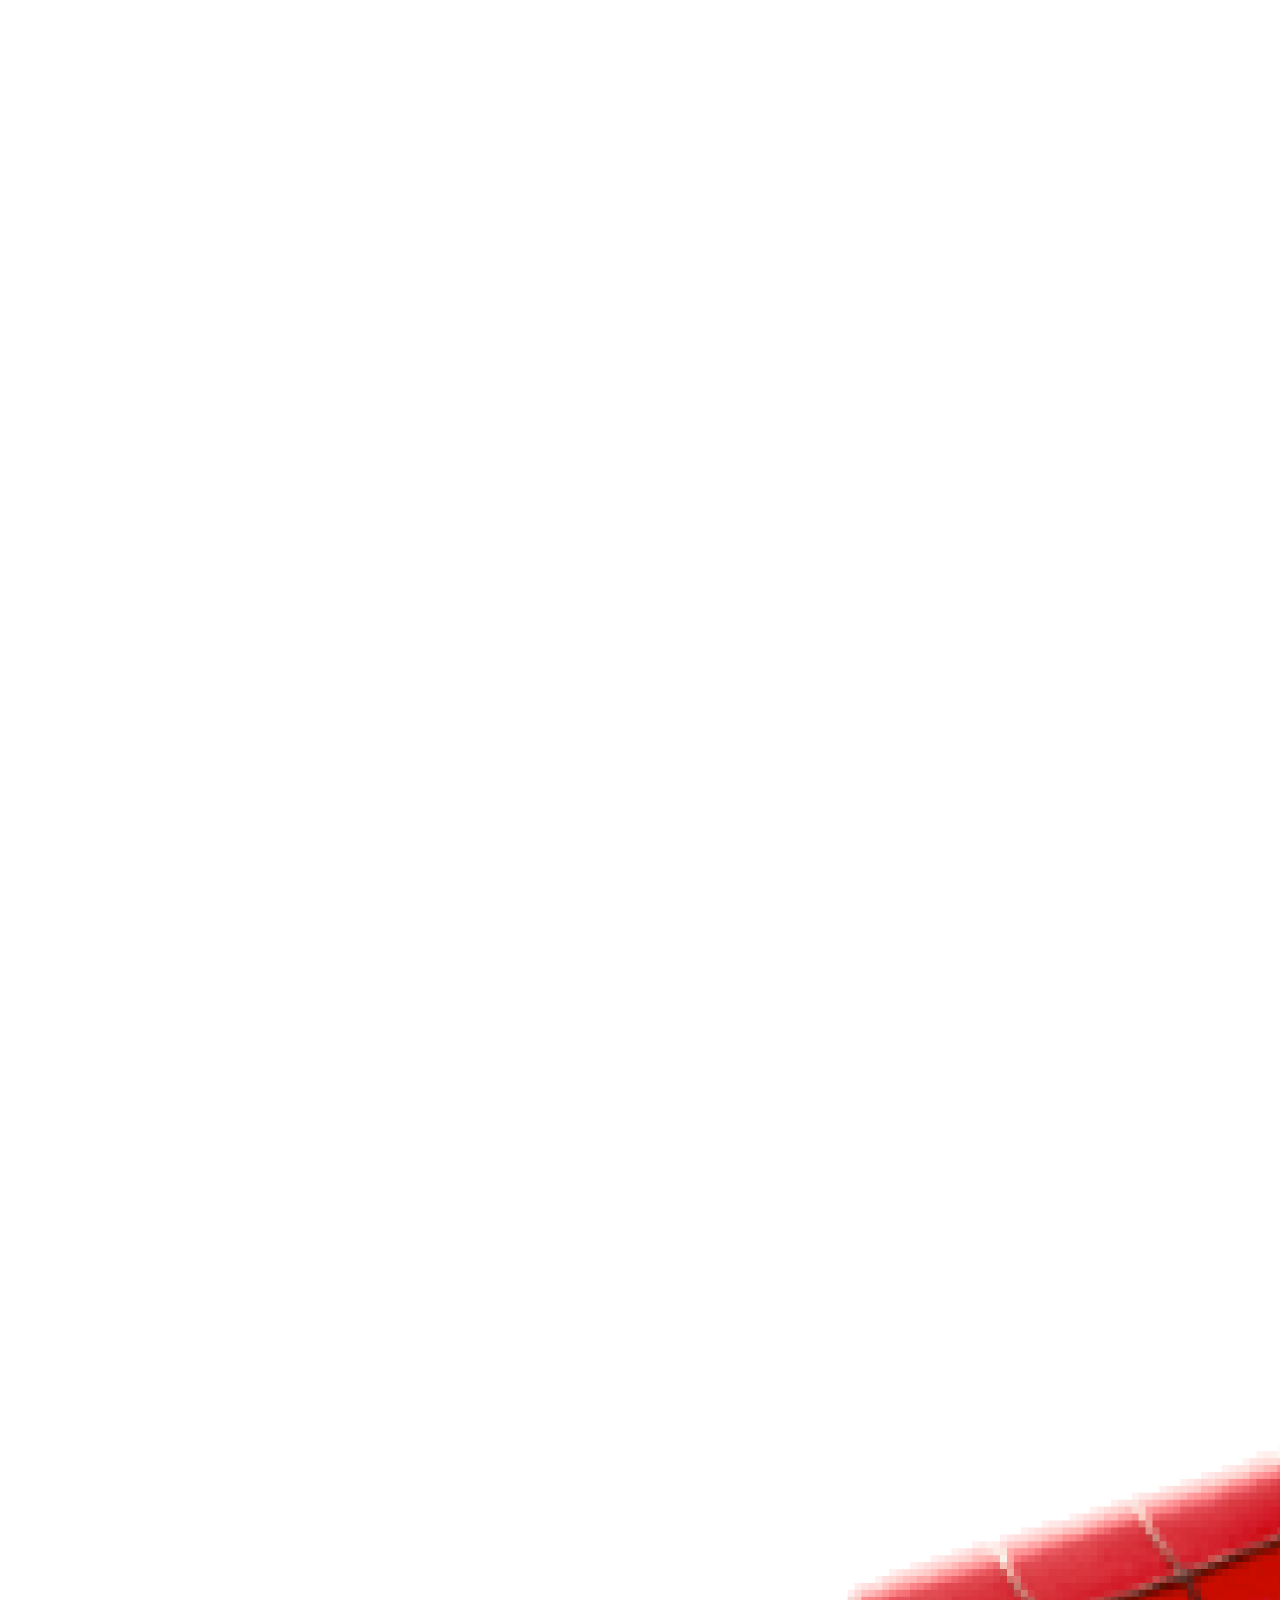
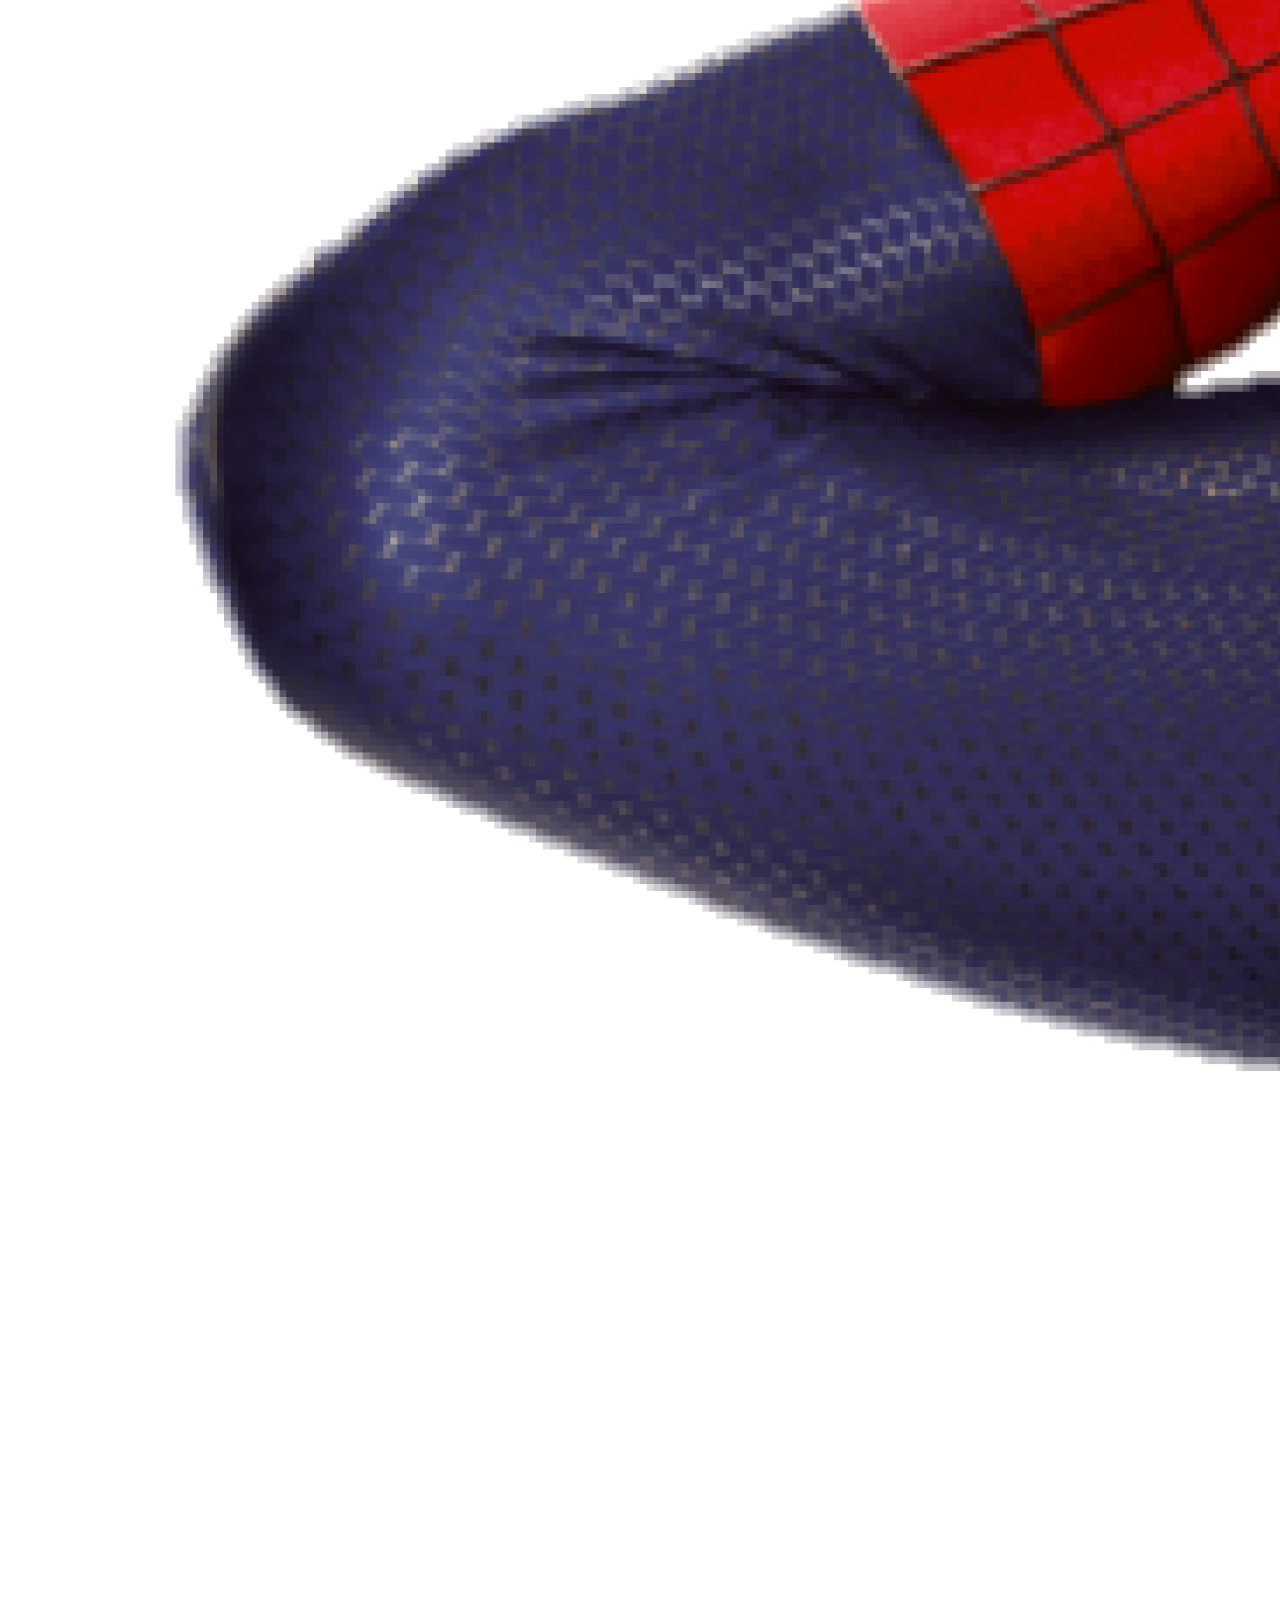
==== commit 0541449b: "Update index.html" ====
--- a/index.html
+++ b/index.html
@@ -4,8 +4,8 @@
   <meta charset="UTF-8">
   <meta name="viewport" content="width=device-width, initial-scale=1.0">
   <title>Spider-Man | Multiversos</title>
-  <link rel="stylesheet" href="./assets/css/home-page-styles.css">
-  <script src="./assets/scripts/card-hover-animation.js" defer></script>
+  <link rel="stylesheet" href="/spider-man-multiversos-dio/assets/css/home-page-styles.css">
+  <script src="/spider-man-multiversos-dio/assets/scripts/card-hover-animation.js" defer></script>
 </head>
 <body>
  <!-- Bem-css = acrônimo/abreviação de bloco, elemento e modificador, que é um padrão de nomenclatura css.
@@ -86,4 +86,4 @@
     <div class="s-controller__line"></div>
   </div>
 </body>
-</html>+</html>
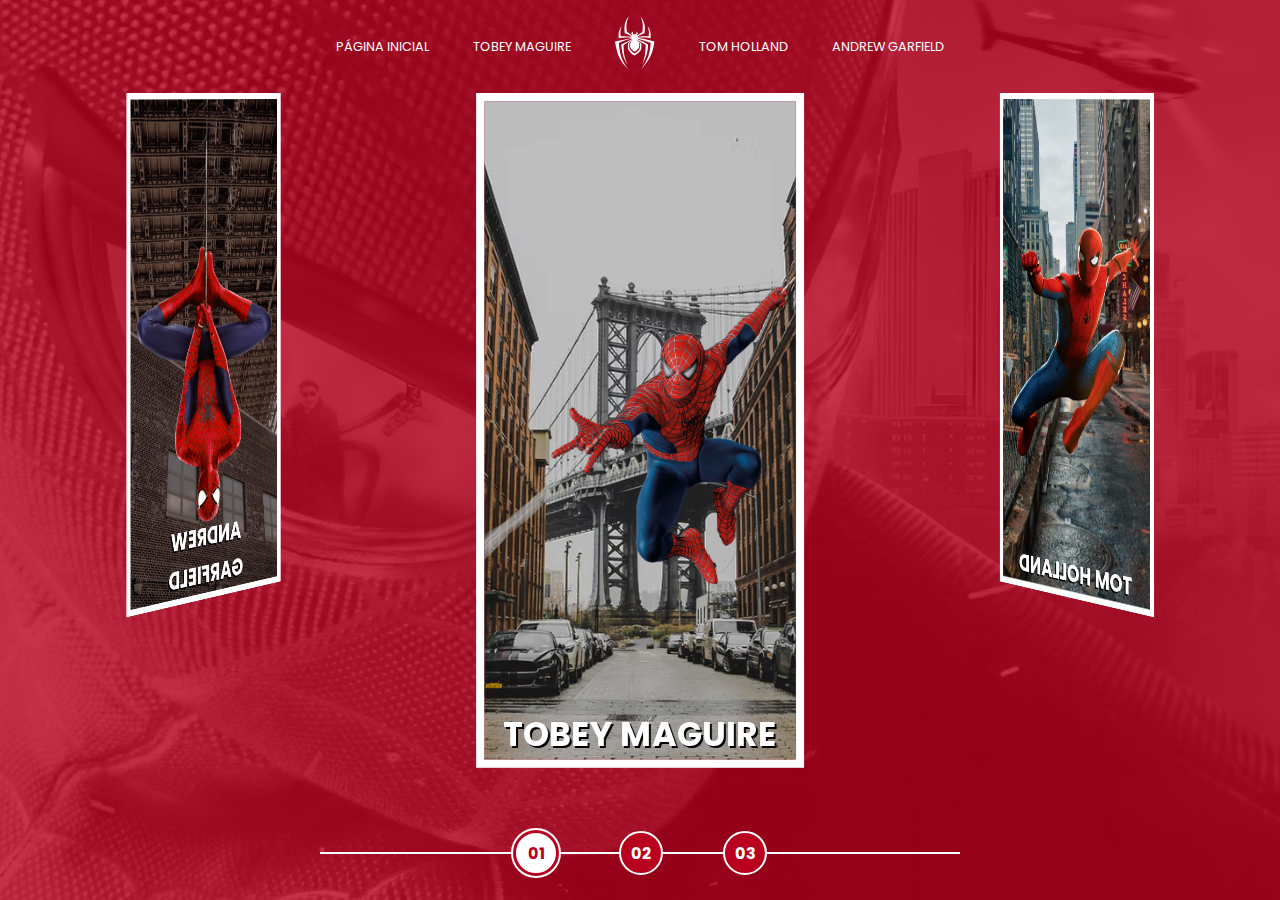
==== commit bf5c7616: "Mudanças para origem" ====
--- a/index.html
+++ b/index.html
@@ -4,8 +4,8 @@
   <meta charset="UTF-8">
   <meta name="viewport" content="width=device-width, initial-scale=1.0">
   <title>Spider-Man | Multiversos</title>
-  <link rel="stylesheet" href="/spider-man-multiversos-dio/assets/css/home-page-styles.css">
-  <script src="/spider-man-multiversos-dio/assets/scripts/card-hover-animation.js" defer></script>
+  <link rel="stylesheet" href="./assets/css/home-page-styles.css">
+  <script src="./assets/scripts/card-hover-animation.js" defer></script>
 </head>
 <body>
  <!-- Bem-css = acrônimo/abreviação de bloco, elemento e modificador, que é um padrão de nomenclatura css.
--- a/assets/css/home-page-styles.css
+++ b/assets/css/home-page-styles.css
@@ -0,0 +1,221 @@
+/* Importando as propriedades de reset e global css */
+@import url('./global.css');
+@import url('./reset.css');
+
+body {
+  background-color: var(--primary-color);
+}
+
+/* Elementos "virtuais" criados via css para se estilizar, este vem ANTES do conteúdo da tag */
+body::before {
+  content: ""; /* Deve colocar conteúdo senão não aparecerá */
+  background-image: url('../../assets/images/spider-man-background.jpg');
+  width: 100%;
+  height: 100%;
+  position: absolute; /* Ficará sobre a tag body */
+  opacity: 0.2;
+  background-repeat: no-repeat;
+  background-position: center;
+  background-size: cover; /* Cobrirá todo o elemento */
+  transition: background-image 1s ease-in-out, opacity 1s ease-in-out;
+}
+
+.s-menu {
+  padding: 1rem 0;
+  width: 100%;
+  text-align: center;
+  position: relative; /* Faz o menu ficar clicável novamente após se colocar o fundo da página */
+}
+
+.s-menu__item {
+  display: inline-block;
+  text-transform: uppercase;
+  margin: 0 1.25rem;
+}
+
+.s-menu__item a{
+  font-size: 0.8em;
+}
+
+.s-menu__icon {
+  width: 2.5rem;
+  margin: 0 1.25rem;
+  vertical-align: middle; /* Alinhamento vertical ao meio */
+}
+
+.s-container {
+  position: relative; /* Também para ser tangível igual ao menu */
+  display: flex;
+  align-items: center;
+  justify-content: space-evenly;
+  perspective: 3000px; /* A perspectiva tem que ser aplicada ao pai para ir aos filhos (bandeja) */
+}
+
+.s-card {
+  border: 0.5rem solid white; /* rem = número de pixels / 16 */
+  width: 100%; /* De 100 dividirá em 3 menos 8% para não ficarem colados */
+  height: 60vh;
+  position: absolute;
+  transition: filter 0.5s ease-in-out;
+}
+
+.s-card:nth-child(1) {
+  transform: rotateY(0deg) translateZ(50vw);
+}
+
+.s-card:nth-child(2) {
+  transform: rotateY(120deg) translateZ(50vw);
+}
+
+.s-card:nth-child(3) {
+  transform: rotateY(-120deg) translateZ(50vw);
+}
+
+.s-card__background {
+  width: 100%;
+  height: 100%;
+  object-fit: cover; /* A imagem vai se ajustar a todo o espaço cobrindo tudo */
+  position: absolute;
+  opacity: 1; /* Para animação de sumir e aparecer */
+  transition: opacity 1s ease-in-out;
+}
+
+.s-card__image {
+  width: 100%;
+  height: 100%;
+  object-fit: contain; /* Que a imagem se encaixe no container */
+  position: relative;
+  transition: 1s ease-in-out;
+}
+
+.s-card__title {
+  font-size: 0.9rem;
+  text-transform: uppercase;
+  text-align: center;
+  position: absolute; /* Para ficar dentro e em cima do card, logo após o spider-man */
+  width: 100%;
+  bottom: 0;
+  text-shadow: 2px 2px 0px black;
+  transition: bottom 1s ease-in-out;
+}
+
+.s-controller {
+  position: absolute;
+  display: flex;
+  justify-content: center;
+  align-items: center;
+  margin-top: 3rem;
+  bottom: 1.5rem;
+  width: 100%;
+}
+
+.s-controller__button {
+  display: flex;
+  align-items: center;
+  justify-content: center;
+  width: 2.5rem;
+  height: 2.5rem;
+  border: 2px solid white;
+  border-radius: 50%;
+  background-color: var(--primary-color);
+  text-align: center;
+  font-size: 1rem;
+  font-weight: bold;
+  cursor: pointer;
+  z-index: 1; /* Para a linha não cobrir os círculos */
+  transition: transform 0.3s ease-in-out;
+}
+
+.s-controller__button:hover {
+  transform: scale(1.1);
+}
+
+.s-controller__button:nth-child(2) { /* Pegando o segundo elemento desta classe */
+  margin: 0 3.75rem;
+}
+
+.s-controller__button--active {
+  background-color: white;
+  color: var(--primary-color);
+  border: 0.1875rem solid var(--primary-color);
+  outline: 0.125rem solid white;
+}
+
+.s-controller__line {
+  background-color: white;
+  width: 90%;
+  height: 2px;
+  position: absolute;
+}
+
+.s-card--hovered .s-card__background {
+  cursor: pointer;
+  opacity: 0;
+}
+
+.s-card--hovered .s-card__image {
+  transform: scale(1.4);
+  filter: drop-shadow(30px 10px 4px rgba(0, 0, 0, 0.5)); /* Sombra projetada */
+}
+
+body#spider-man-01-hovered::before {
+  background-image: url('../images/pic-sm-bg-01.jpg');
+}
+
+body#spider-man-02-hovered::before {
+  background-image: url('../images/pic-sm-bg-02.jpg');
+}
+
+body#spider-man-03-hovered::before {
+  background-image: url('../images/pic-sm-bg-03.jpg');
+}
+
+/* Pegando um atributo do body em específico que comece com "spider-man-" independente do resto */
+body[id^="spider-man-"]::before {
+  opacity: 1;
+}
+/* Pegar todos cards que não tenham a classe s-card--hovered, ou seja, que não estão selecionados */
+body[id^="spider-man-"] .s-card:not(.s-card--hovered) {
+  filter: grayscale(100%);
+}
+
+/* Fazendo o nome ir mais ao centro do elemento sobreposto */
+.s-card--hovered .s-card__title {
+ bottom: 50%;
+}
+
+.s-cards-carousel {
+  display: flex;
+  justify-content: center;
+  width: calc(100vw / 3);
+  transform-style: preserve-3d; /* Os filhos devem manter suas configurações 3D */
+  transition: transform 0.4s ease-in;
+}
+
+@media (min-width: 500px) {
+  .s-card__title {
+    font-size: 1.5rem;
+  }
+
+  .s-controller__line {
+    width: 50%;
+  }
+
+  .s-cards-carousel {
+    width: calc(100vw / 3 - 5%);
+  }
+}
+
+@media (min-width: 768px) {
+  .s-card__title {
+    font-size: 2rem;
+  }
+
+  .s-card {
+    height: 70vh;
+  }
+
+  .s-cards-carousel {
+    width: calc(100vw / 3 - 10%);
+  }
+}
